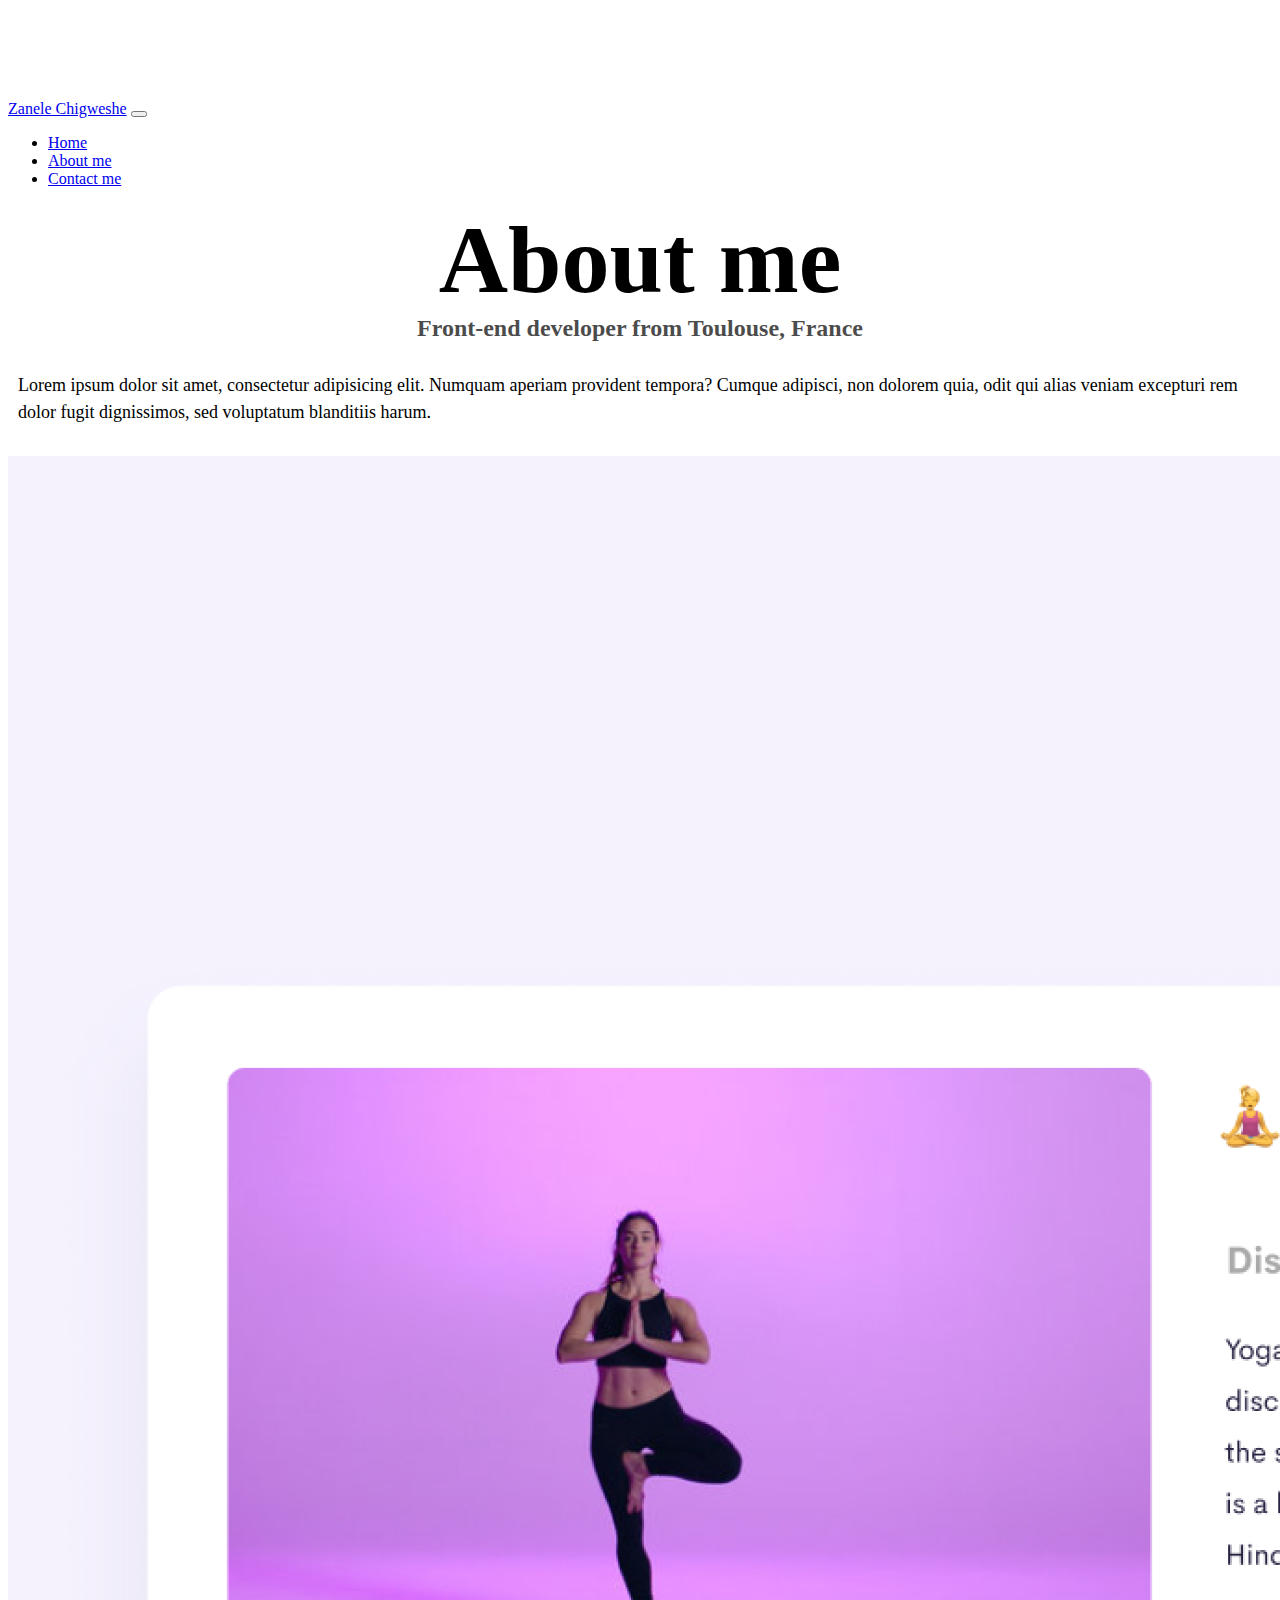
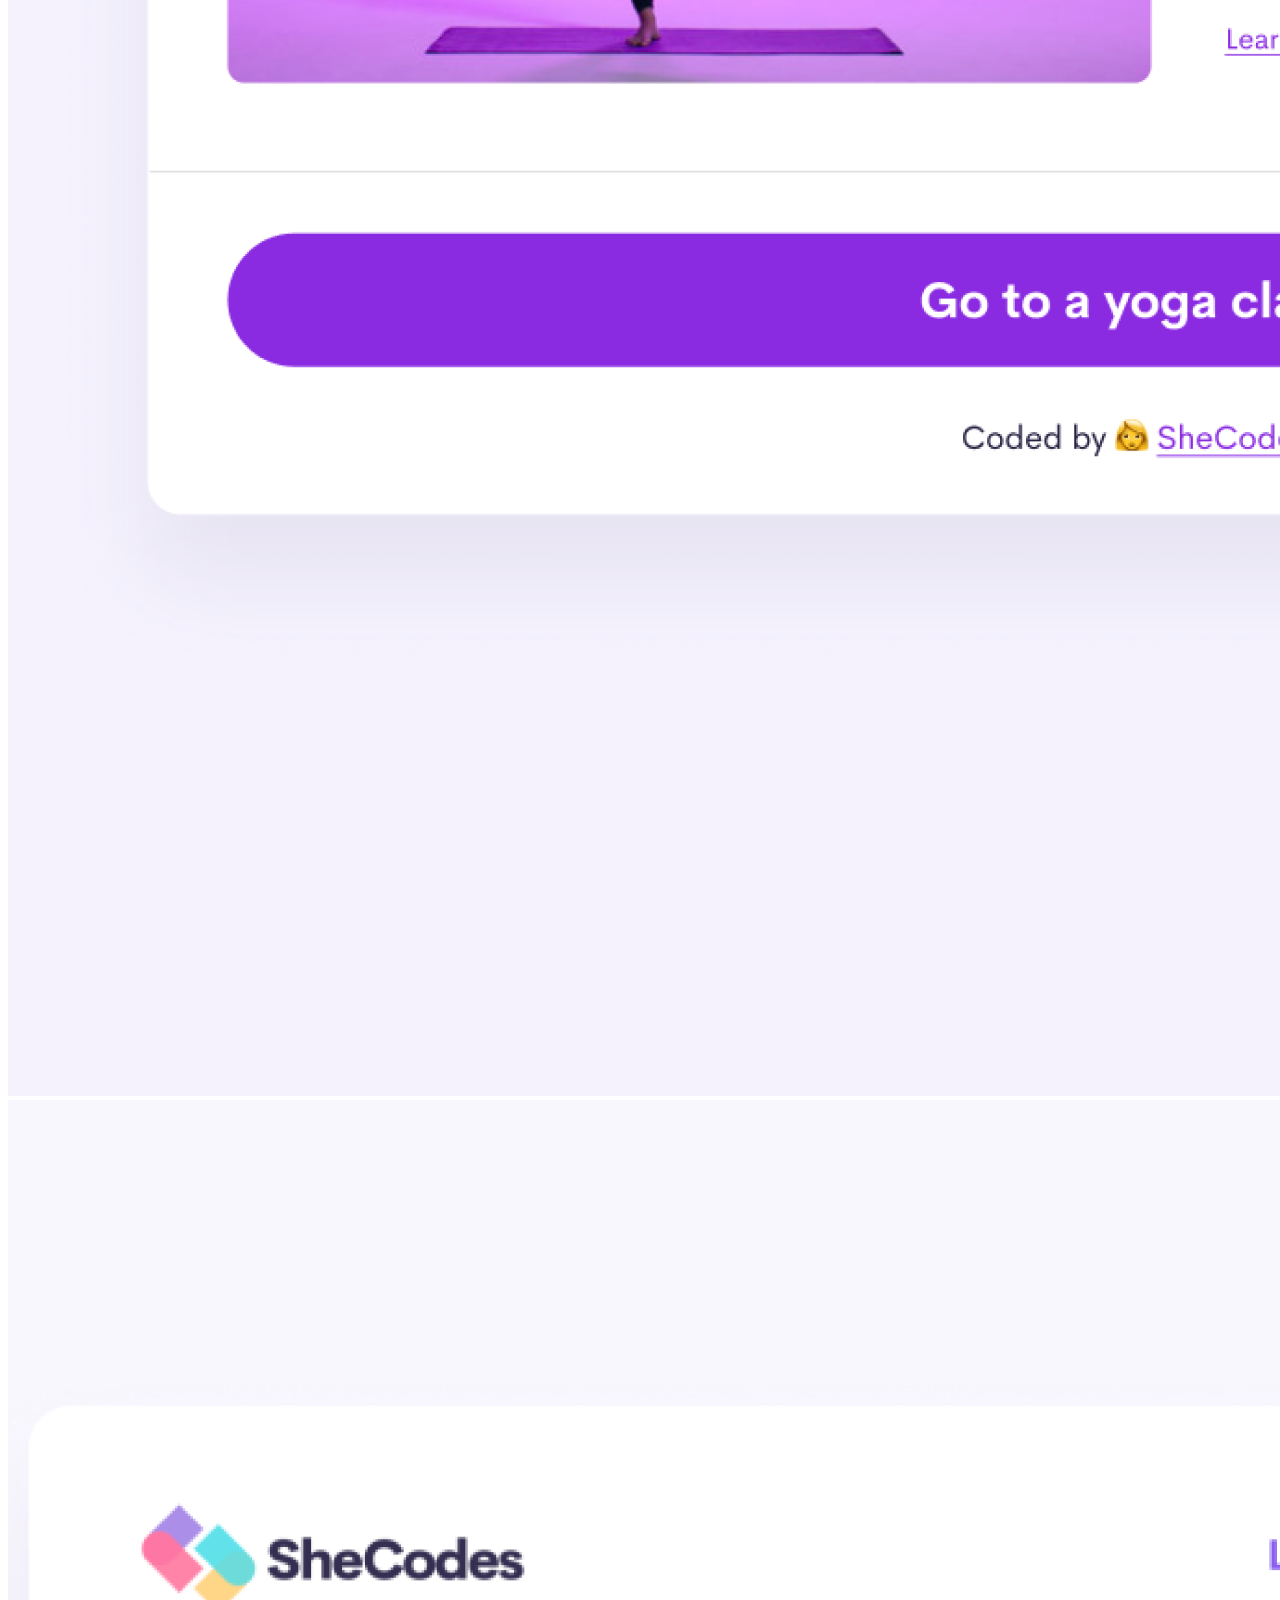
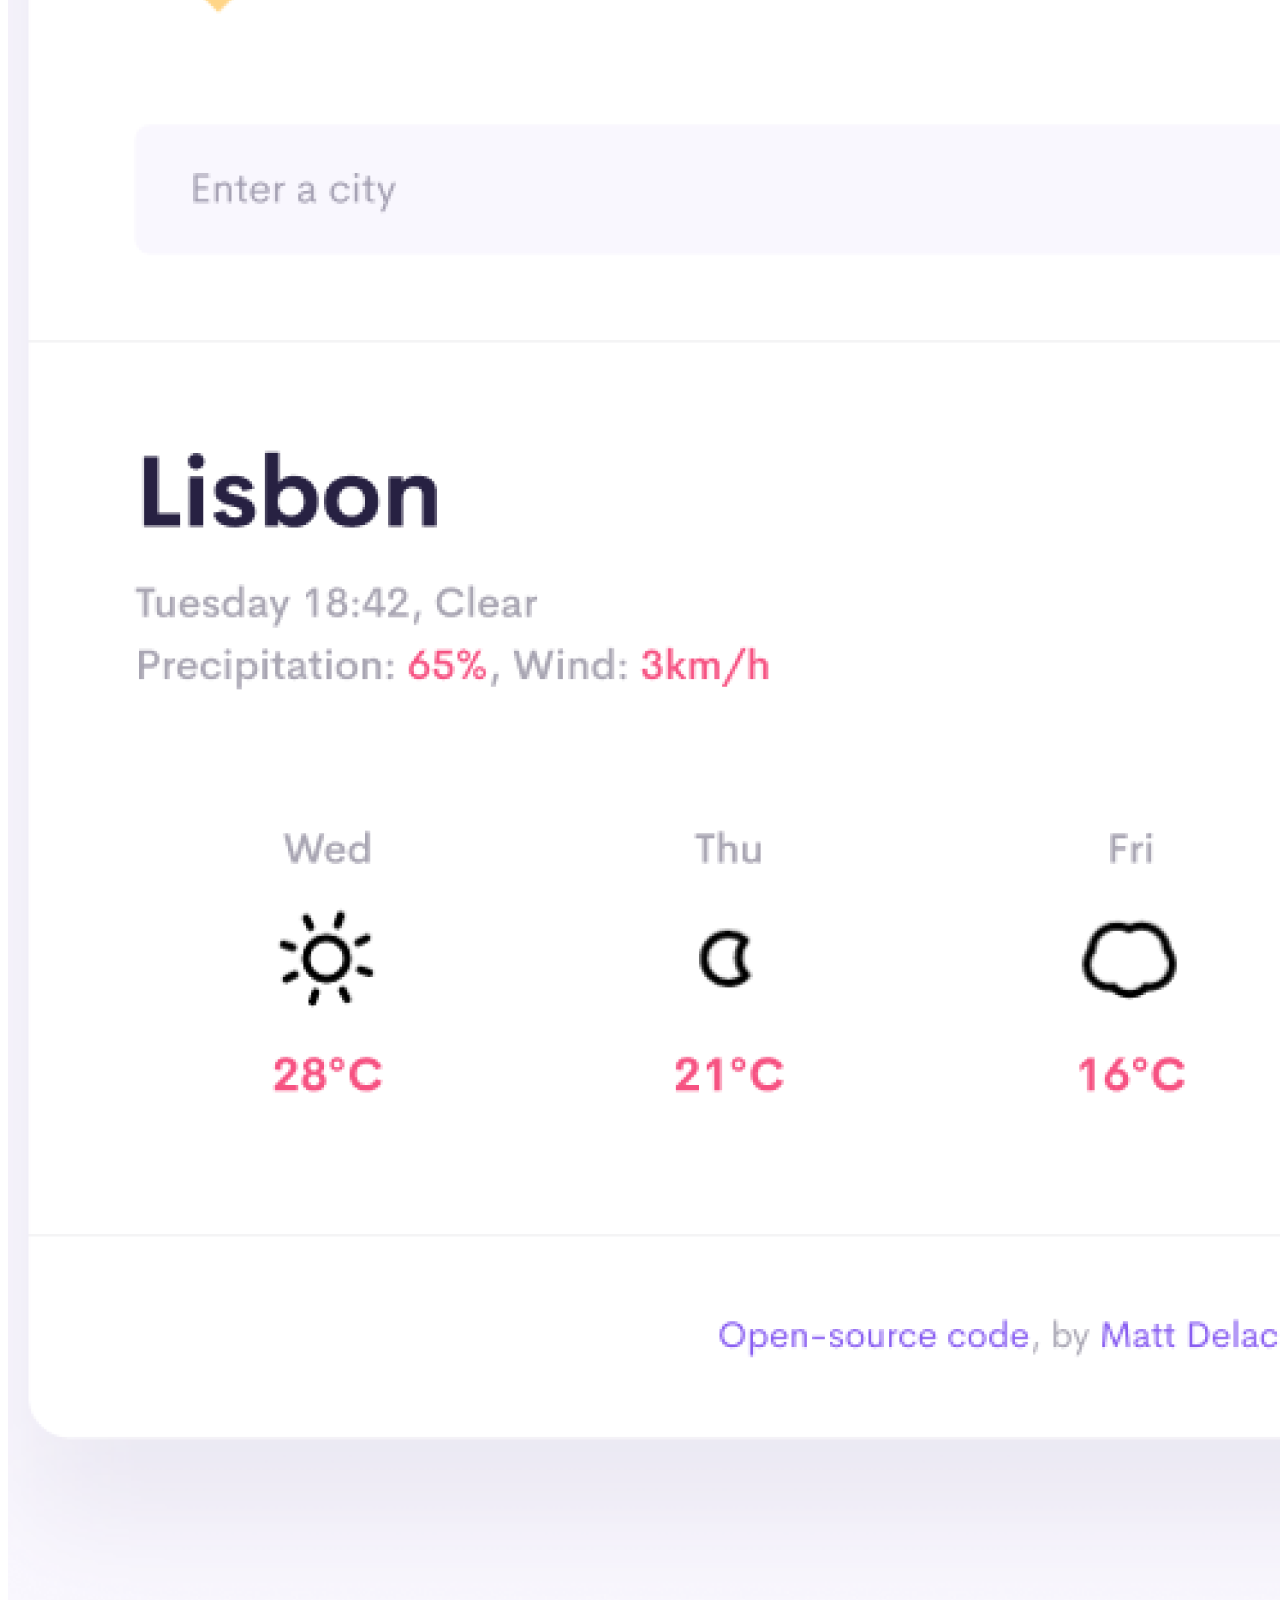
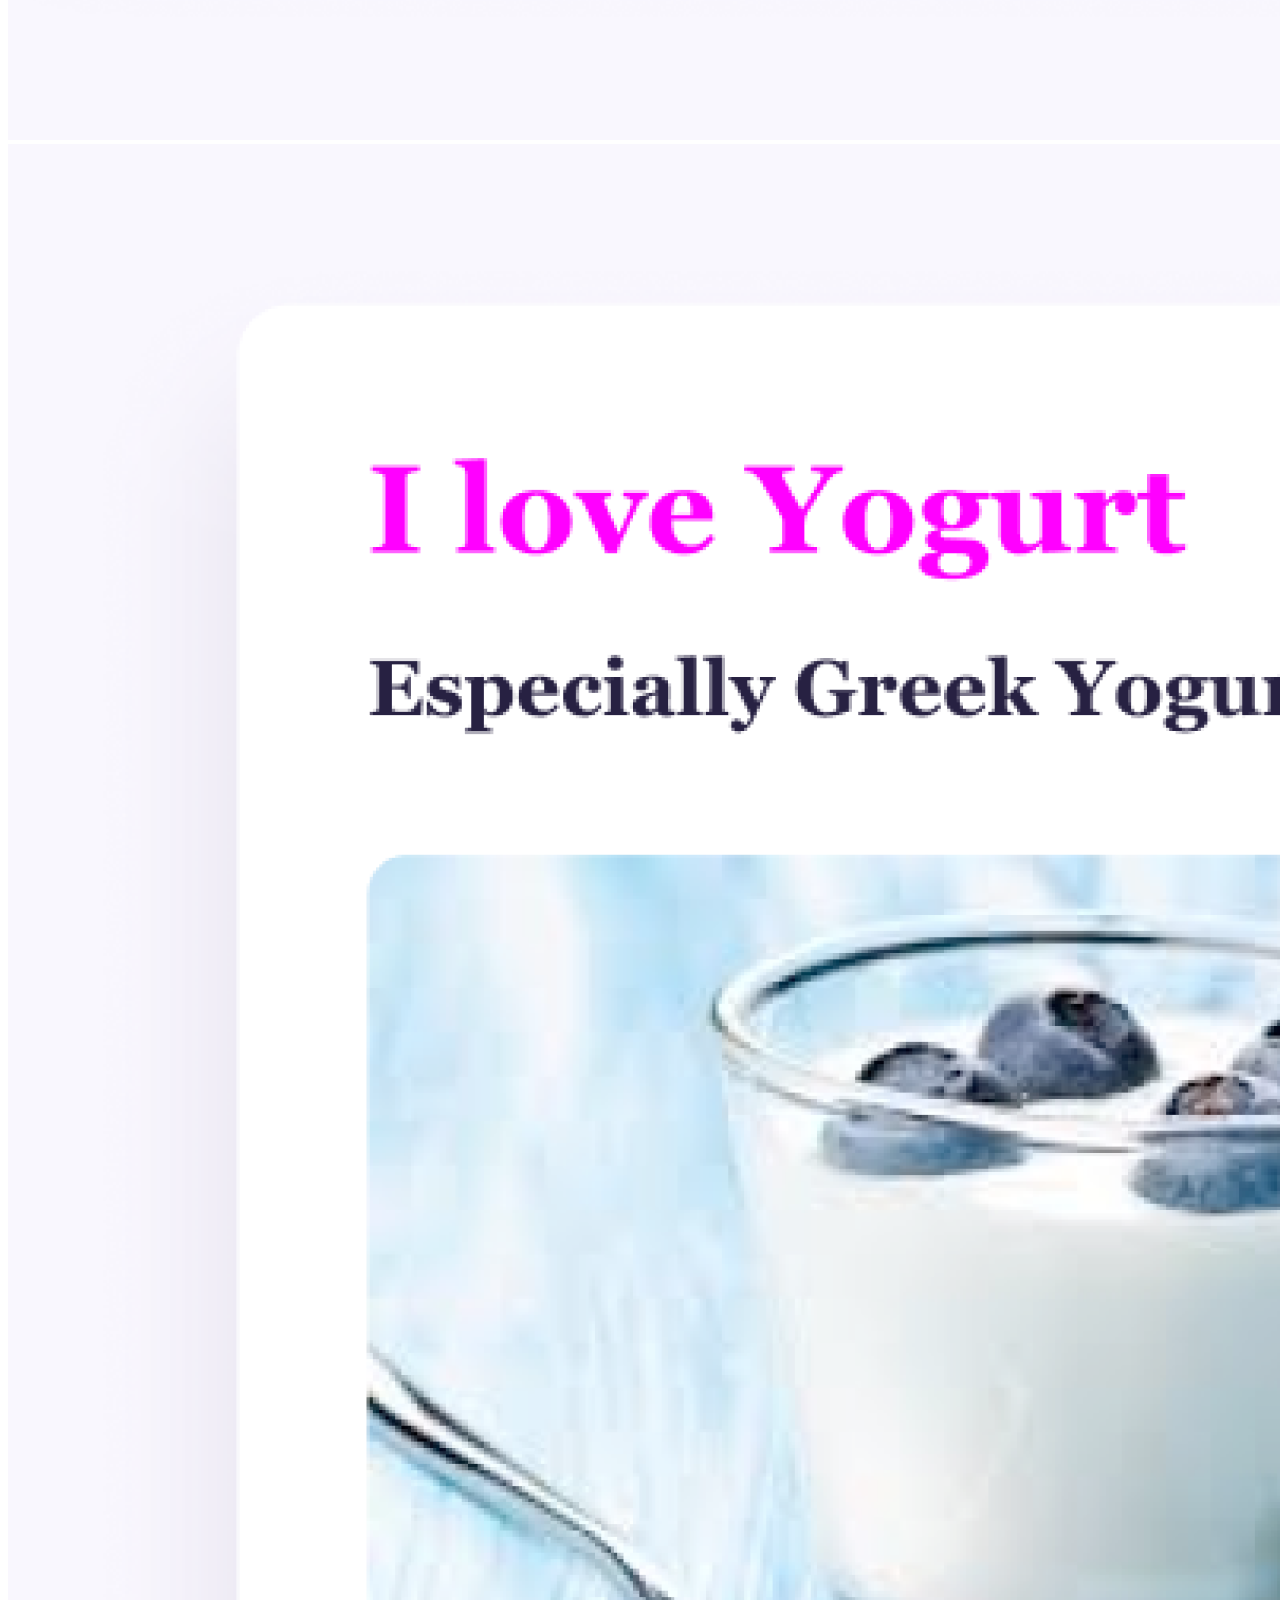
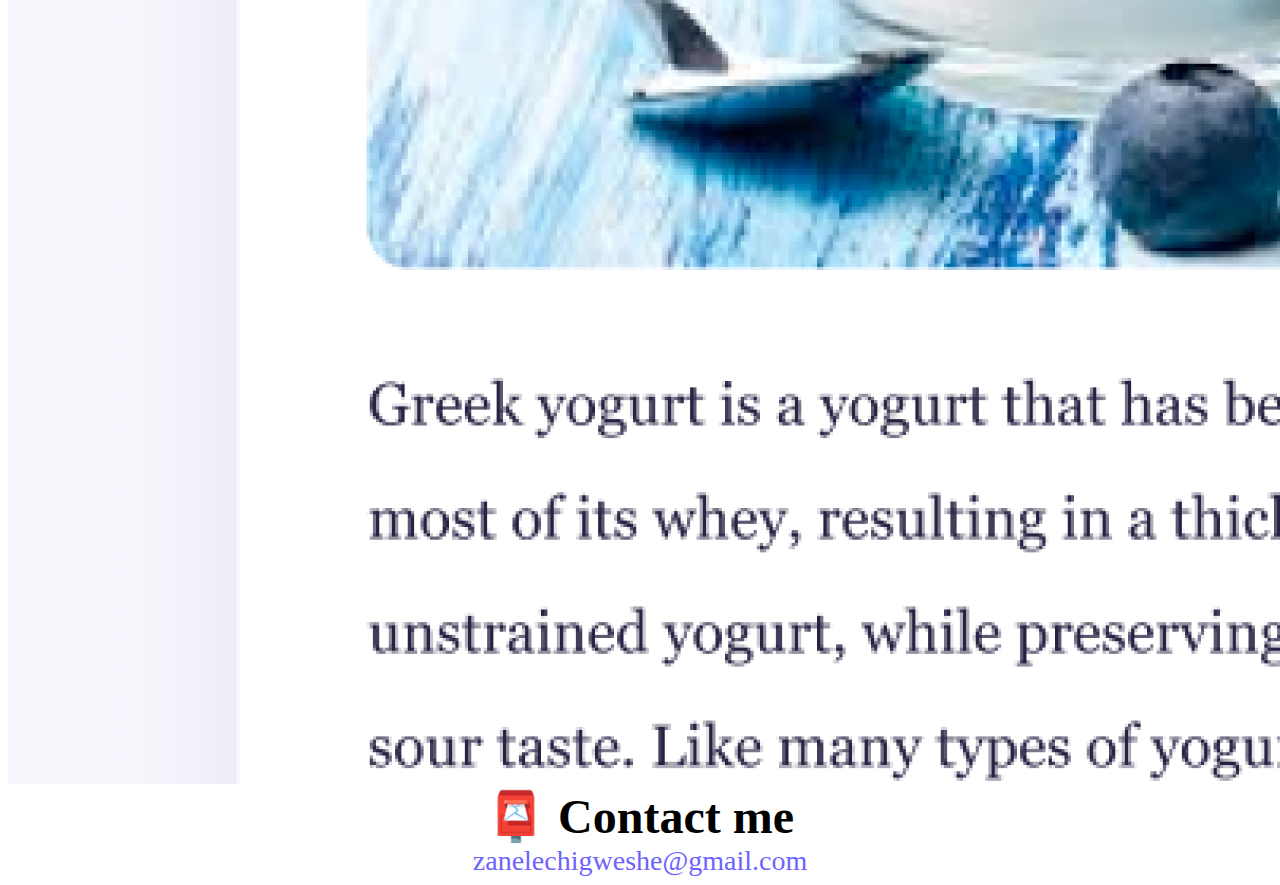
==== about.html @ 061103f1 "uploaded portfolio" ====
<!DOCTYPE html>
<html lang="en">
  <head>
    <meta charset="UTF-8" />
    <meta http-equiv="X-UA-Compatible" content="IE=edge" />
    <meta name="viewport" content="width=device-width, initial-scale=1.0" />
    <link
      href="https://cdn.jsdelivr.net/npm/bootstrap@5.0.0-beta2/dist/css/bootstrap.min.css"
      rel="stylesheet"
      integrity="sha384-BmbxuPwQa2lc/FVzBcNJ7UAyJxM6wuqIj61tLrc4wSX0szH/Ev+nYRRuWlolflfl"
      crossorigin="anonymous"
    />
    <script
      src="https://cdn.jsdelivr.net/npm/bootstrap@5.0.0-beta2/dist/js/bootstrap.bundle.min.js"
      integrity="sha384-b5kHyXgcpbZJO/tY9Ul7kGkf1S0CWuKcCD38l8YkeH8z8QjE0GmW1gYU5S9FOnJ0"
      crossorigin="anonymous"
    ></script>
    <link rel="stylesheet" href="style.css" />
    <title>About Matt Delac</title>
  </head>
  <body>
    <nav class="navbar navbar-expand-lg navbar-light bg-light fixed-top">
      <div class="container">
        <a class="navbar-brand" href="index.html">Zanele Chigweshe</a>
        <button
          class="navbar-toggler"
          type="button"
          data-bs-toggle="collapse"
          data-bs-target="#navbarNav"
          aria-controls="navbarNav"
          aria-expanded="false"
          aria-label="Toggle navigation"
        >
          <span class="navbar-toggler-icon"></span>
        </button>
        <div class="collapse navbar-collapse" id="navbarNav">
          <ul class="navbar-nav">
            <li class="nav-item">
              <a class="nav-link" aria-current="page" href="index.html">Home</a>
            </li>
            <li class="nav-item">
              <a class="nav-link active" href="about.html">About me</a>
            </li>
            <li class="nav-item">
              <a class="nav-link" href="about.html#contact">Contact me</a>
            </li>
          </ul>
        </div>
      </div>
    </nav>
    <h1 class="text-center">About me</h1>
    <h3 class="text-center">Front-end developer from Toulouse, France</h3>
    <div class="about-paragraphs text-center">
      <p>
        Lorem ipsum dolor sit amet, consectetur adipisicing elit. Numquam
        aperiam provident tempora? Cumque adipisci, non dolorem quia, odit qui
        alias veniam excepturi rem dolor fugit dignissimos, sed voluptatum
        blanditiis harum.
      </p>
    </div>
    <div class="container">
      <div class="row">
        <div class="col-sm-4">
          <img src="images/yoga.png" class="img-fluid p-2 shadow rounded" />
        </div>
        <div class="col-sm-4">
          <img src="images/weather.png" class="img-fluid p-2 shadow rounded" />
        </div>
        <div class="col-sm-4">
          <img src="images/yogurt.png" class="img-fluid p-2 shadow rounded" />
        </div>
      </div>
    </div>
    <div id="contact" class="mt-5">
      <h2 class="text-center">📮 Contact me</h2>
      <a href="mailto:zanelechigweshe@gmail.com" class="email-link">
        zanelechigweshe@gmail.com
      </a>
    </div>
  </body>
</html>
---- style.css ----
:root {
  --primary-color: #6c63ff;
  --secondary-color: #f5f2fe;
  --box-shadow: 0 5px 10px rgba(0, 0, 0, 0.3);
}

body {
  margin-top: 100px;
}

h1,
h2,
h3 {
  margin: 0;
  text-align: center;
}

h1 {
  font-size: 96px;
}

h2 {
  font-size: 48px;
}

h3 {
  font-size: 24px;
  opacity: 0.7;
}

p {
  font-size: 18px;
  line-height: 1.5;
}

.navigation-links {
  display: flex;
  margin-top: 40px;
  justify-content: center;
}

.navigation-links a {
  margin: 20px;
}

.contact-link {
  border-radius: 4px;
  padding: 20px 15px;
  text-decoration: none;
  text-transform: capitalize;
  background: var(--primary-color);
  box-shadow: var(--box-shadow);
  color: white;
}

.about-link {
  border-radius: 4px;
  padding: 20px 15px;
  text-decoration: none;
  text-transform: capitalize;
  color: var(--primary-color);
  border: 1px solid var(--primary-color);
}

.homepage-link {
  color: var(--primary-color);
  text-align: center;
  display: block;
}

.about-paragraphs {
  margin: 30px 0;
}

.about-paragraphs p {
  margin: 10px;
}

.email-link {
  display: flex;
  justify-content: center;
  color: var(--primary-color);
  font-size: 28px;
  text-decoration: none;
}

.email-link:hover {
  text-decoration: underline;
}

.wave {
  animation-name: wave-animation;
  animation-duration: 2.5s;
  animation-iteration-count: infinite;
  transform-origin: 70% 70%;
  display: inline-block;
}

@keyframes wave-animation {
  0% {
    transform: rotate(0deg);
  }
  10% {
    transform: rotate(14deg);
  }
  20% {
    transform: rotate(-8deg);
  }
  30% {
    transform: rotate(14deg);
  }
  40% {
    transform: rotate(-4deg);
  }
  50% {
    transform: rotate(10deg);
  }
  60% {
    transform: rotate(0deg);
  }
  100% {
    transform: rotate(0deg);
  }
}
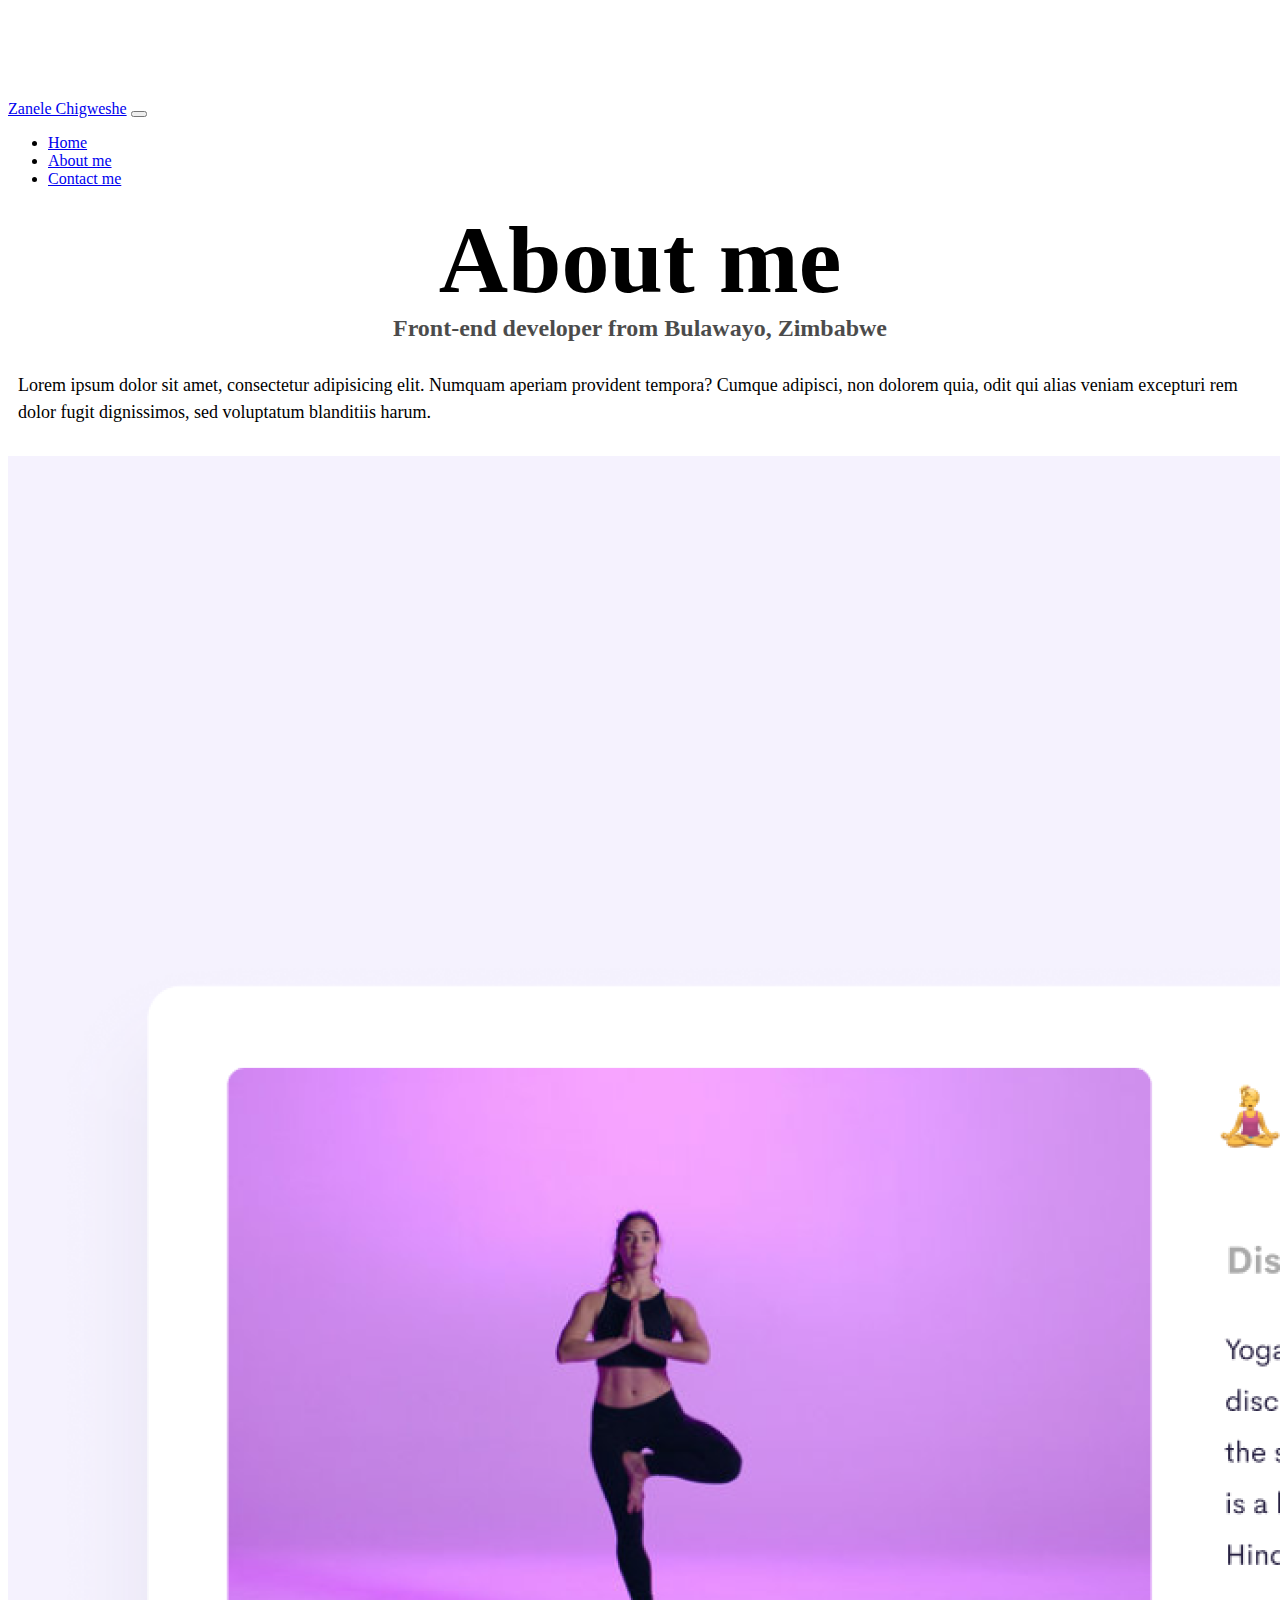
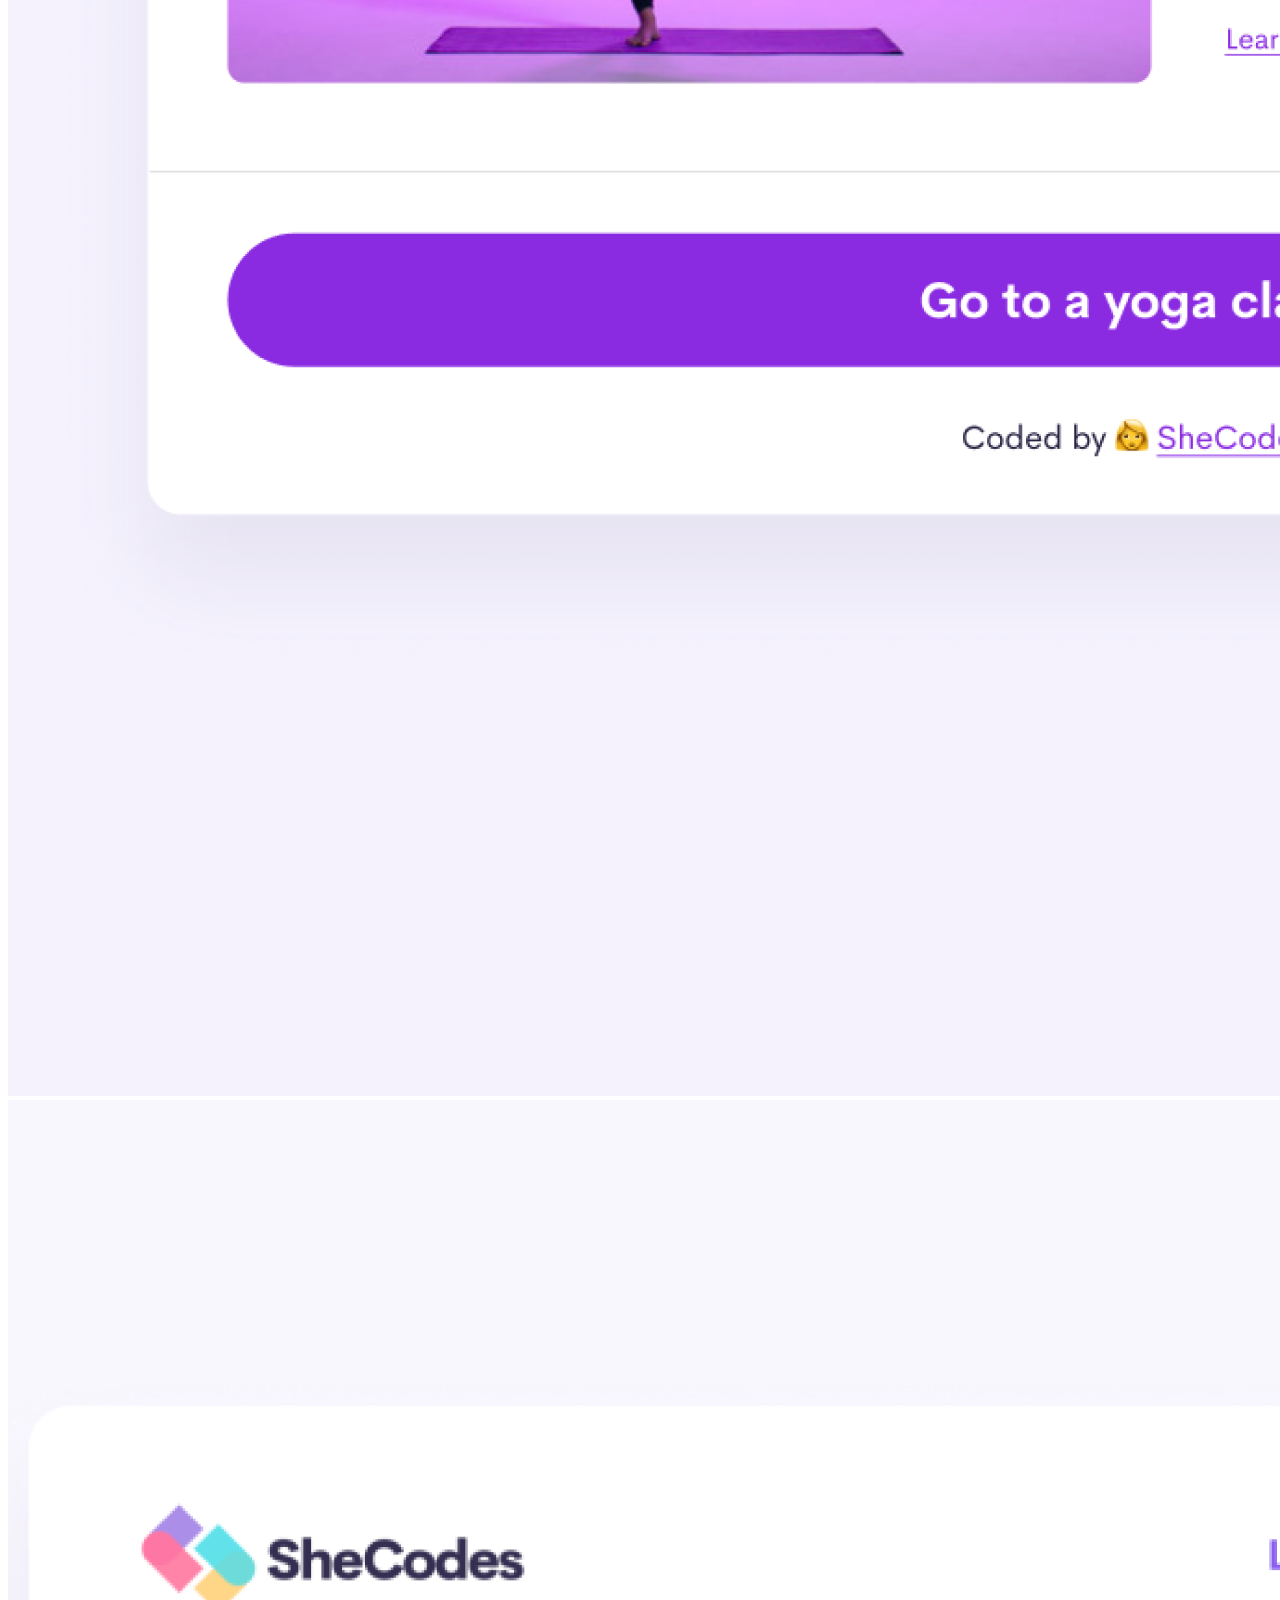
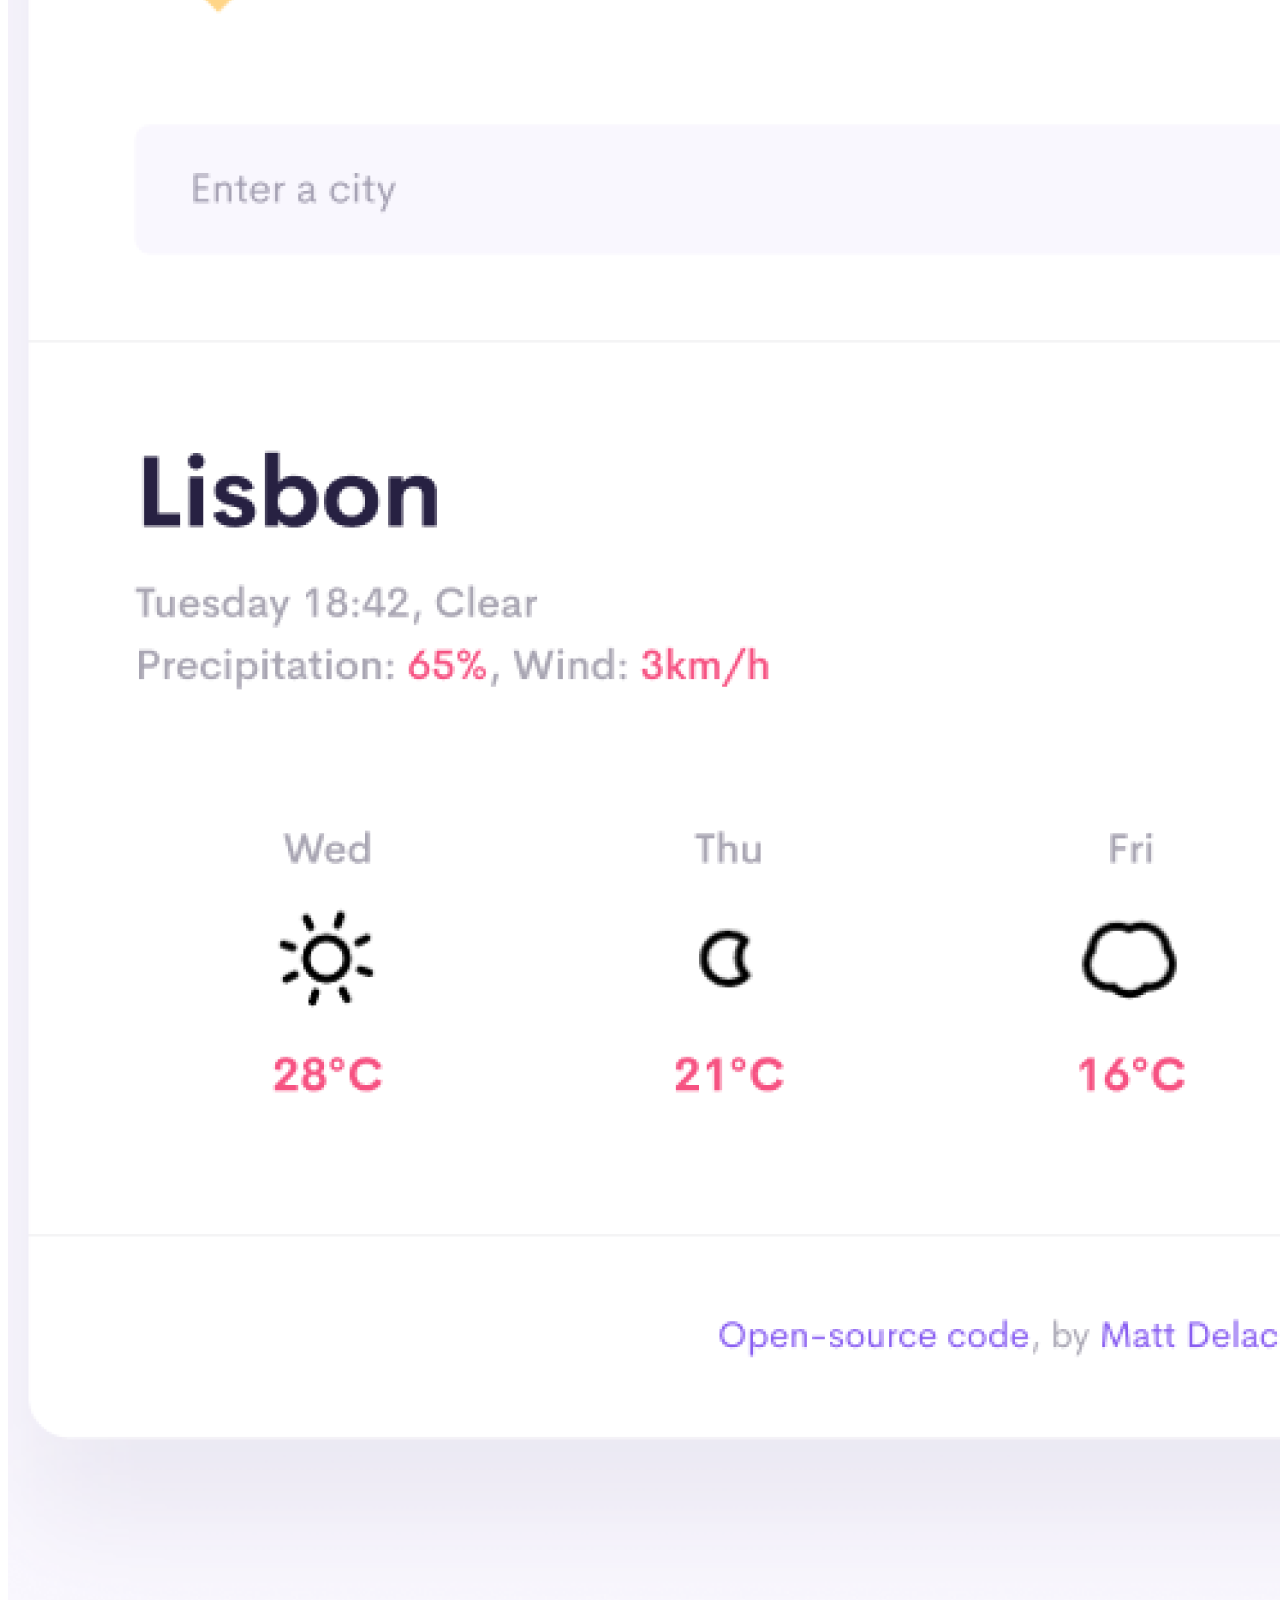
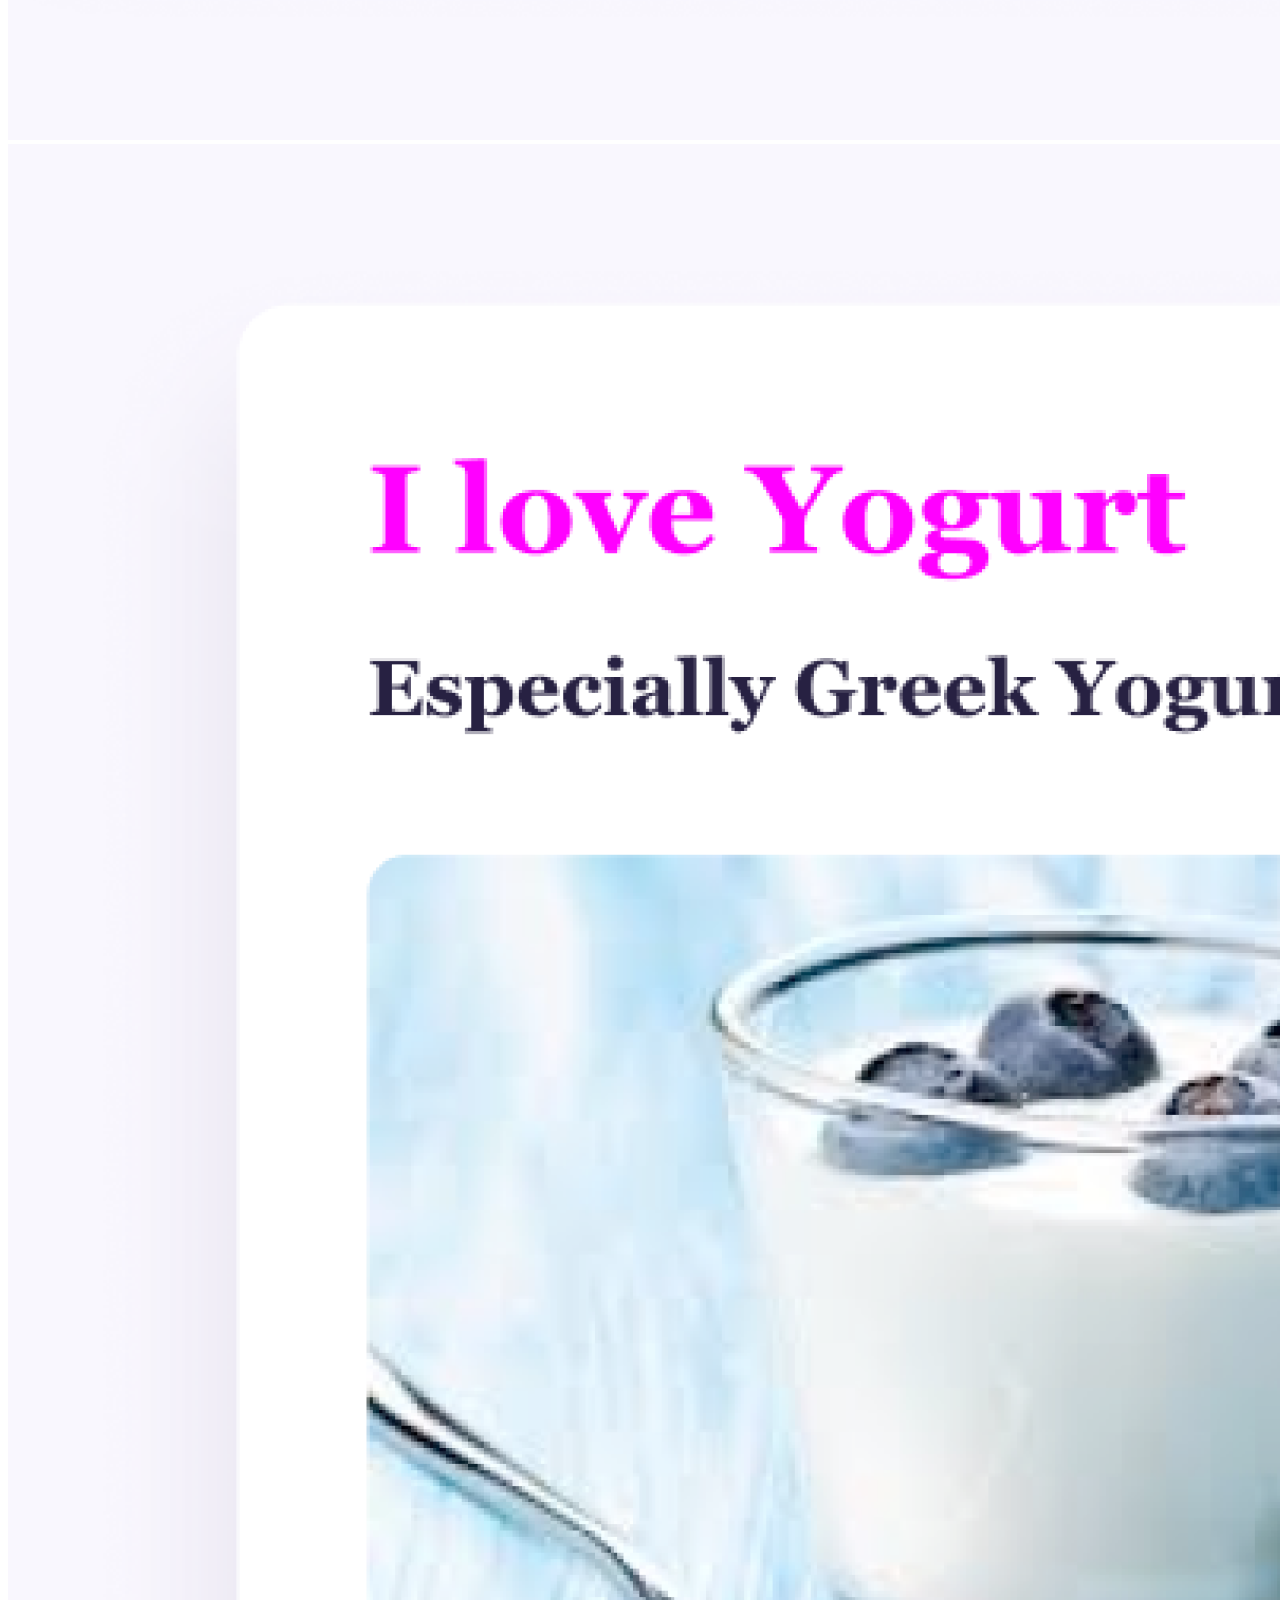
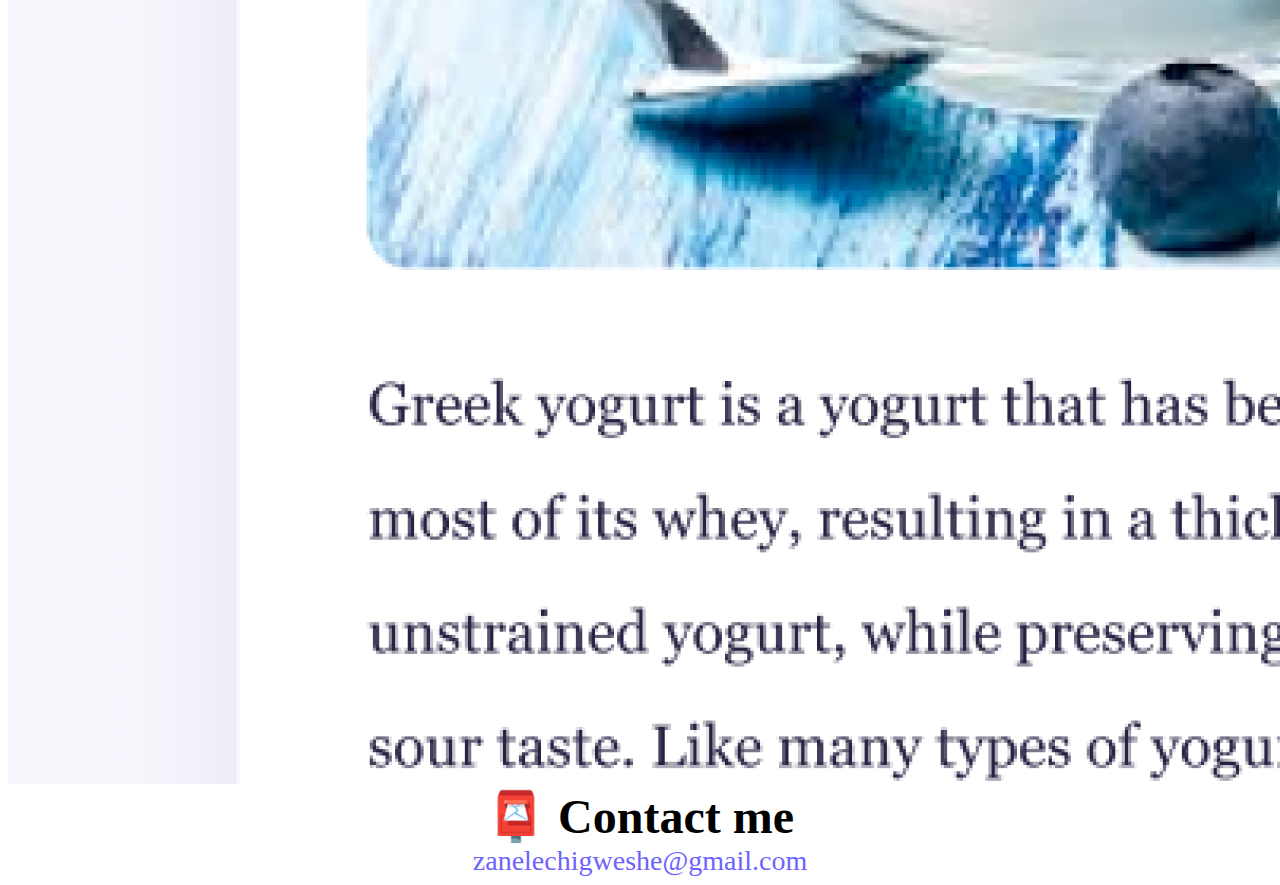
==== commit 3dd645fa: "changed some info on about page" ====
--- a/about.html
+++ b/about.html
@@ -16,7 +16,7 @@
       crossorigin="anonymous"
     ></script>
     <link rel="stylesheet" href="style.css" />
-    <title>About Matt Delac</title>
+    <title>About Zanele Chigweshe</title>
   </head>
   <body>
     <nav class="navbar navbar-expand-lg navbar-light bg-light fixed-top">
@@ -49,7 +49,7 @@
       </div>
     </nav>
     <h1 class="text-center">About me</h1>
-    <h3 class="text-center">Front-end developer from Toulouse, France</h3>
+    <h3 class="text-center">Front-end developer from Bulawayo, Zimbabwe</h3>
     <div class="about-paragraphs text-center">
       <p>
         Lorem ipsum dolor sit amet, consectetur adipisicing elit. Numquam
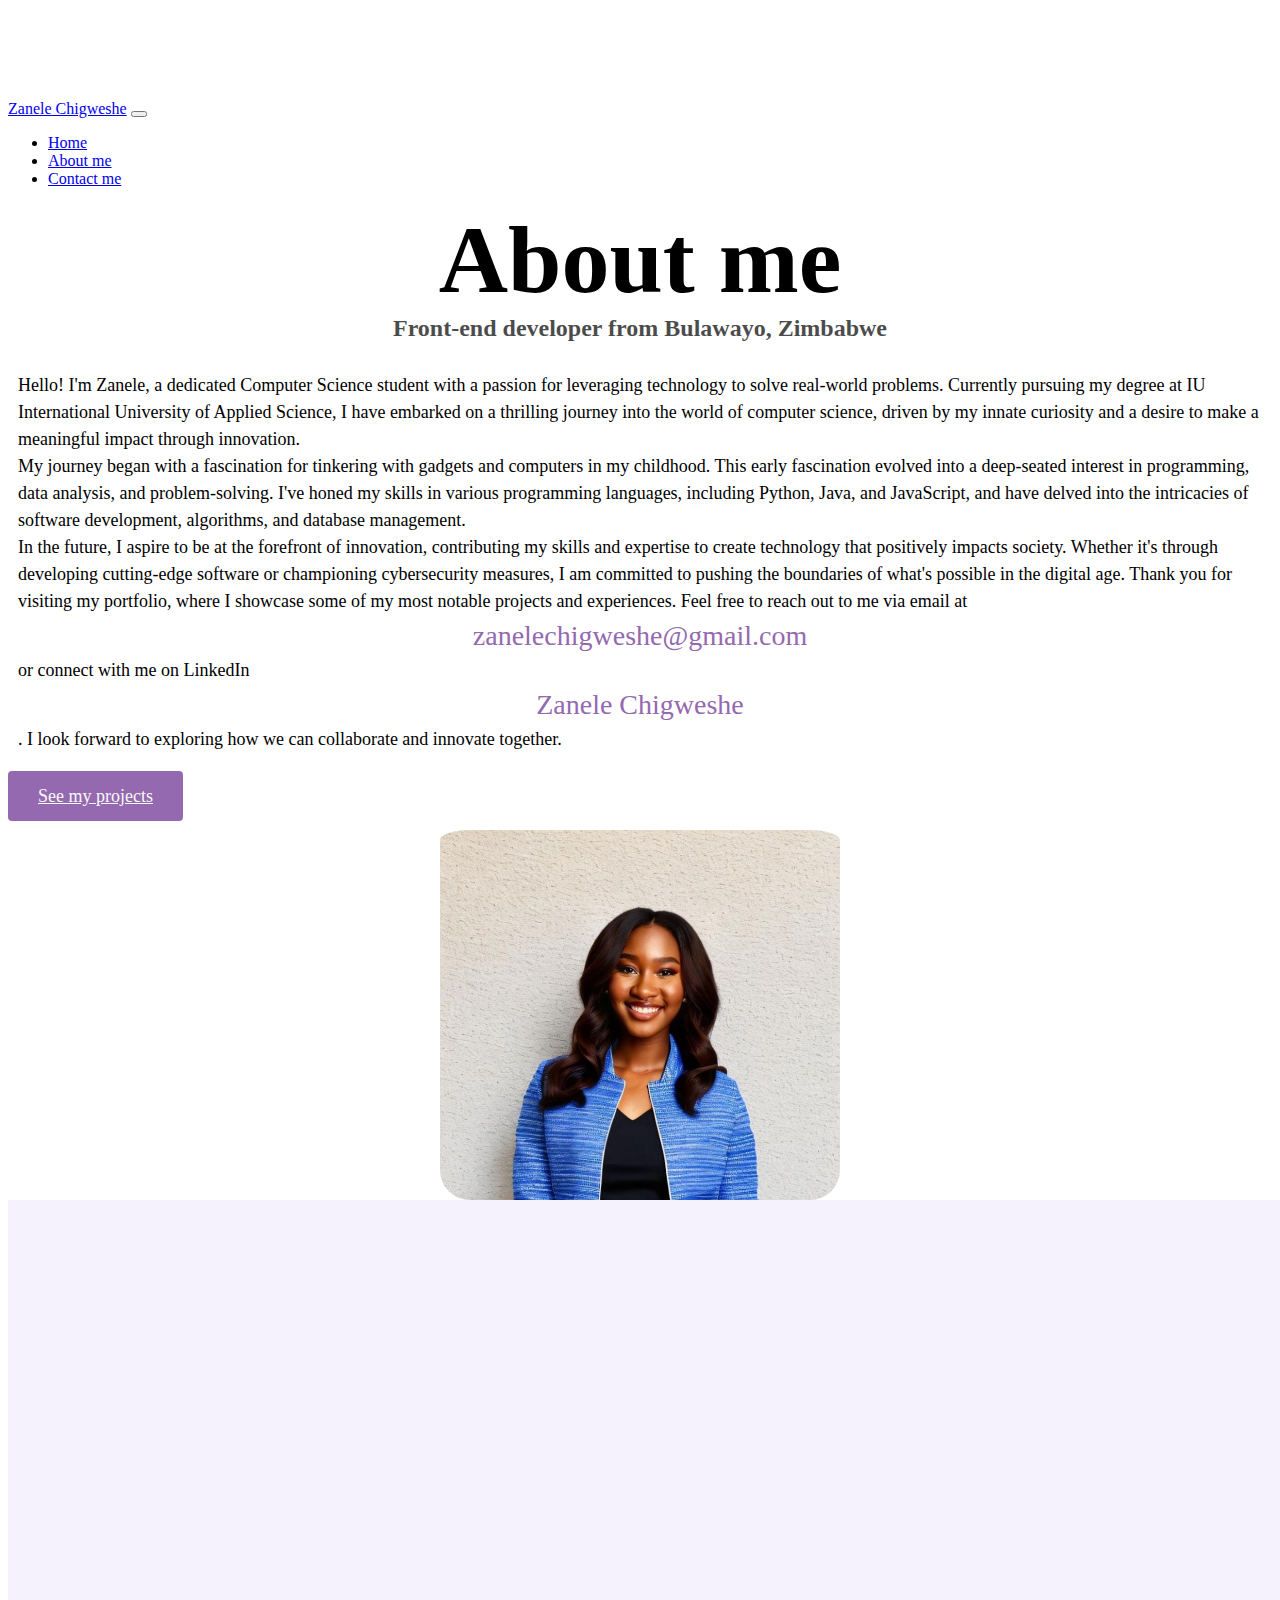
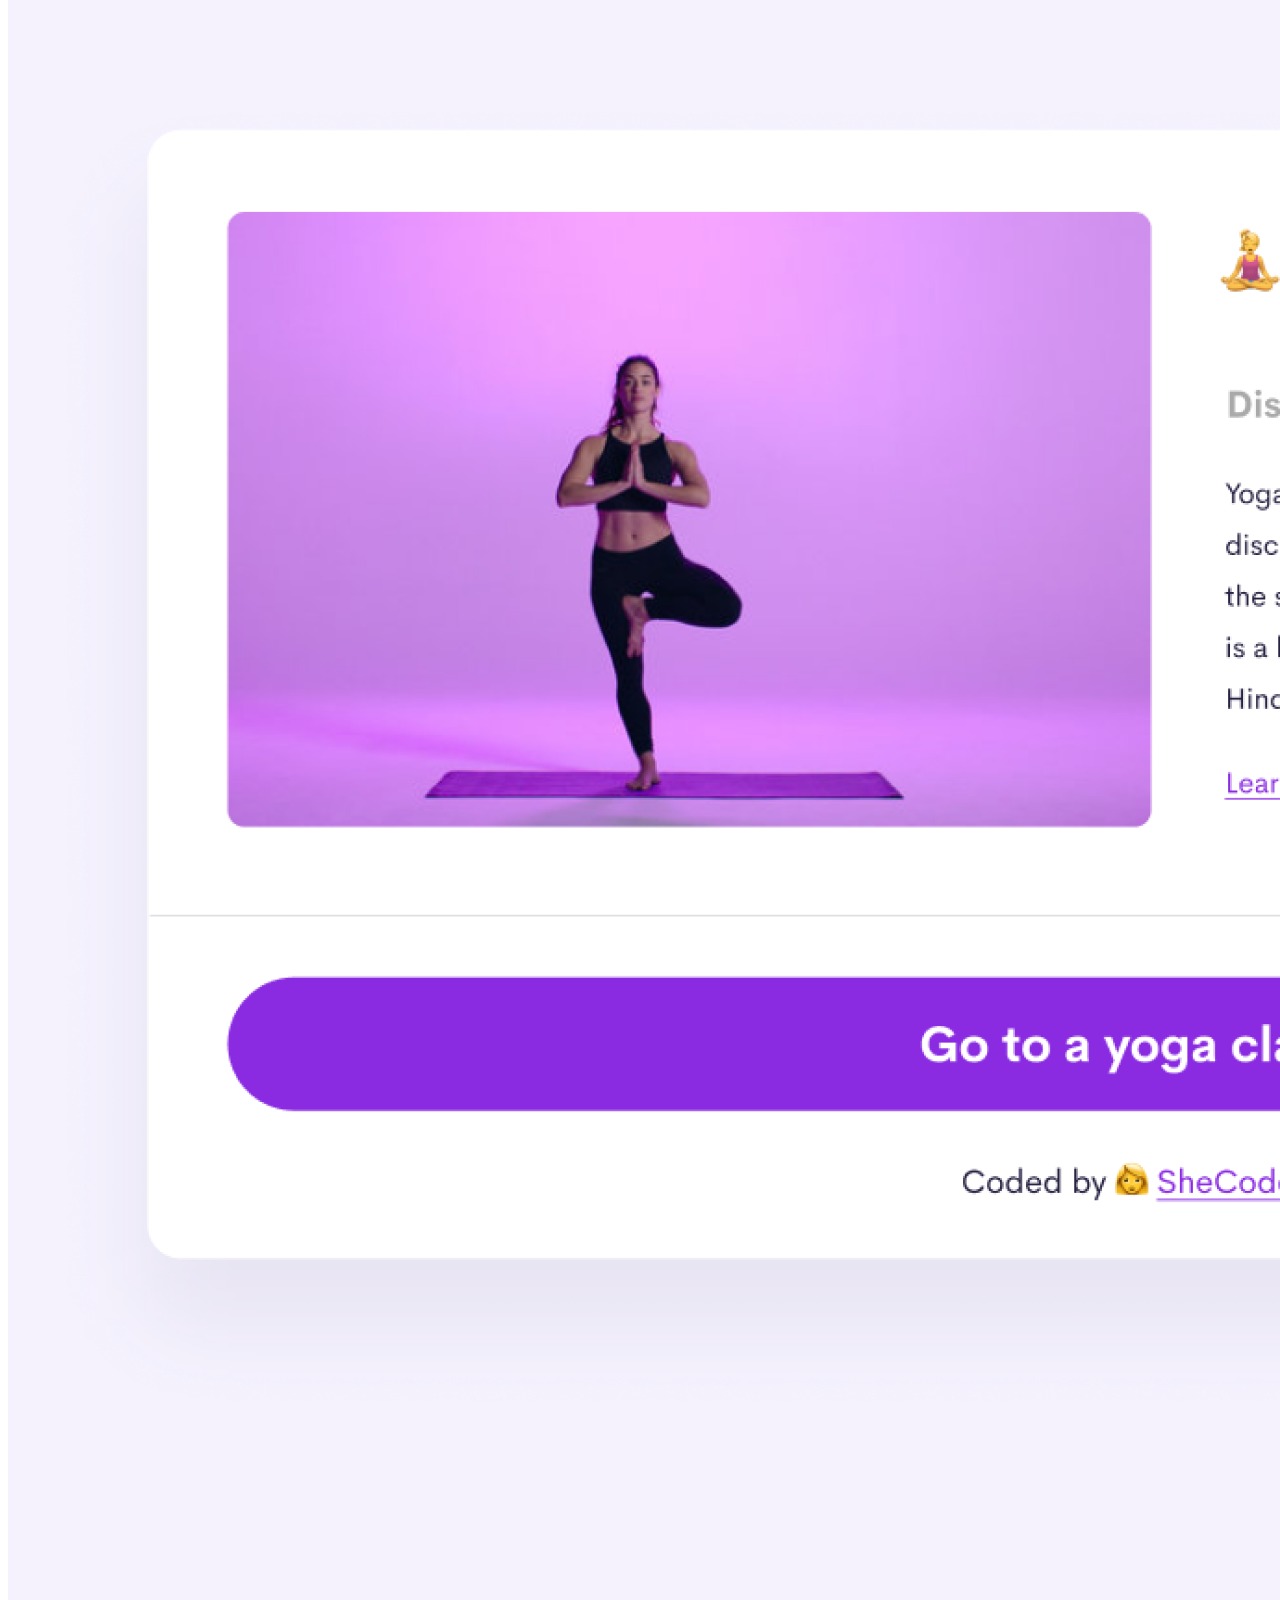
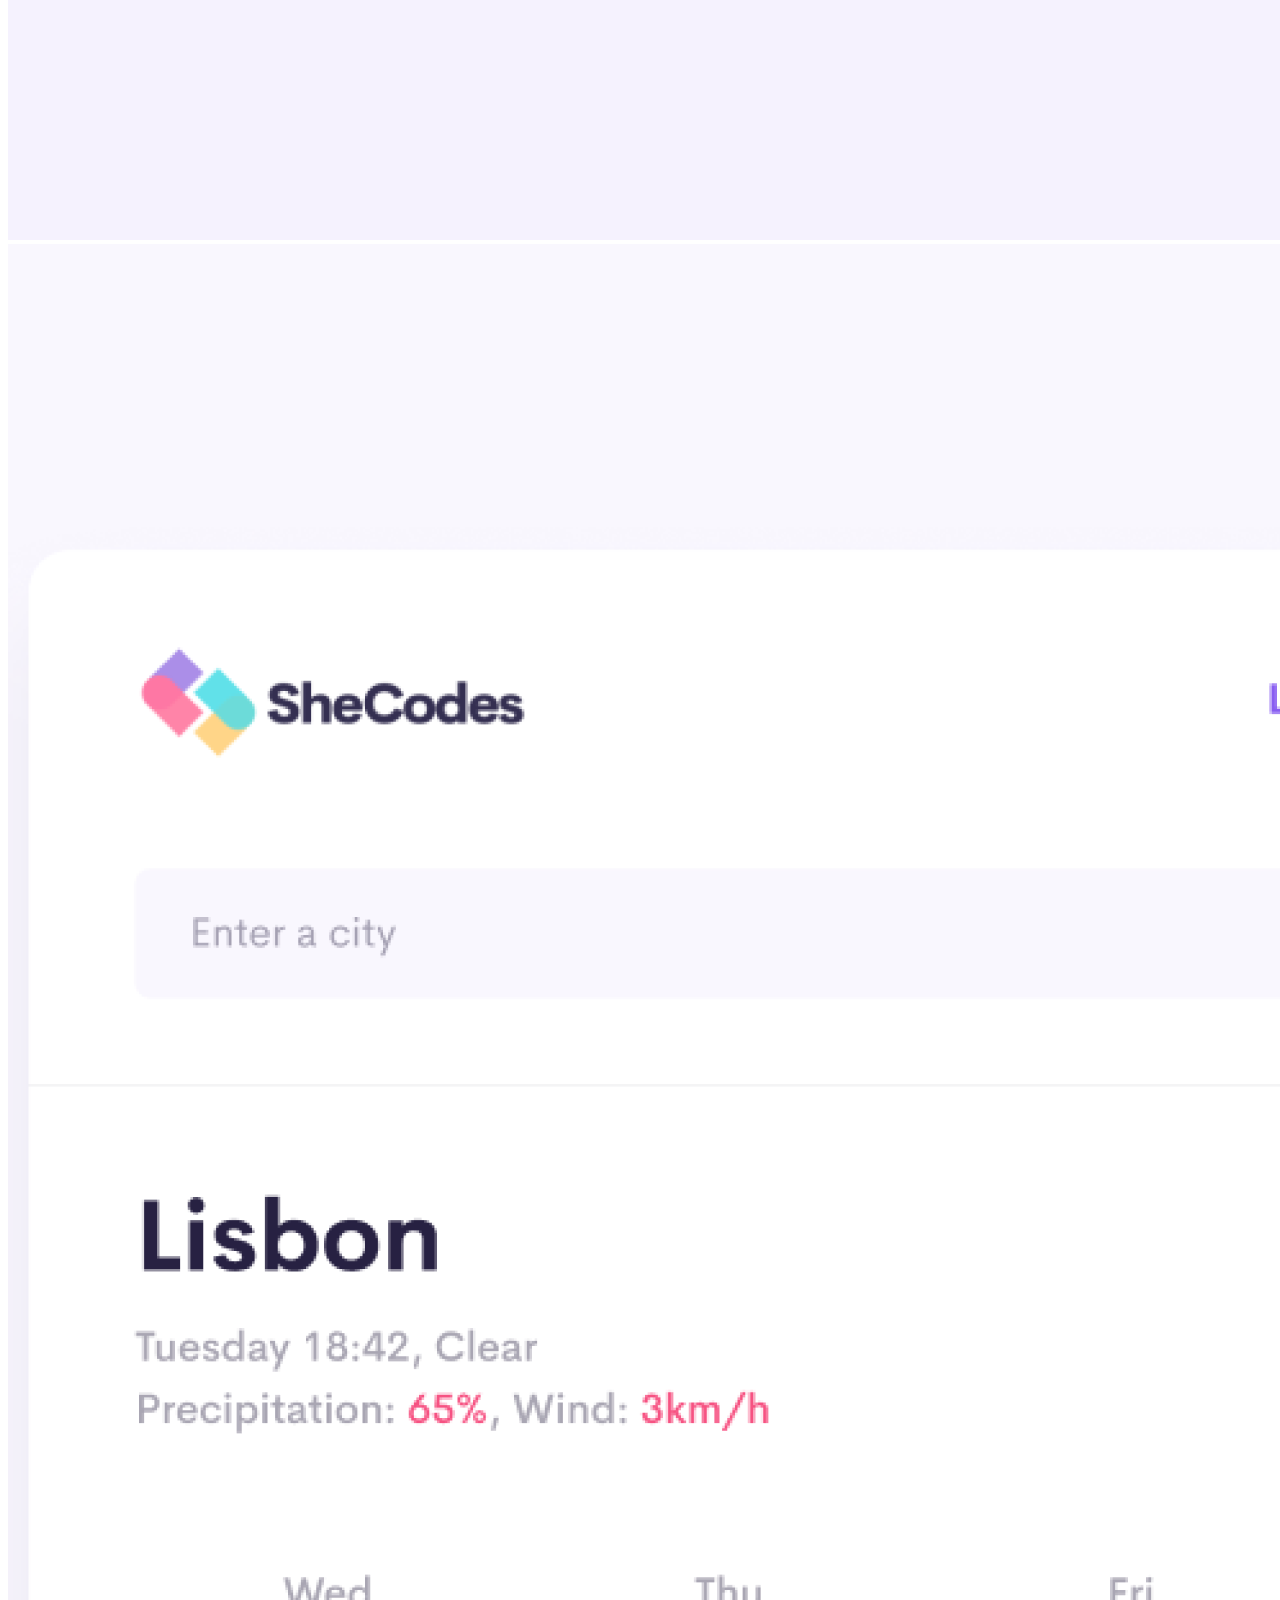
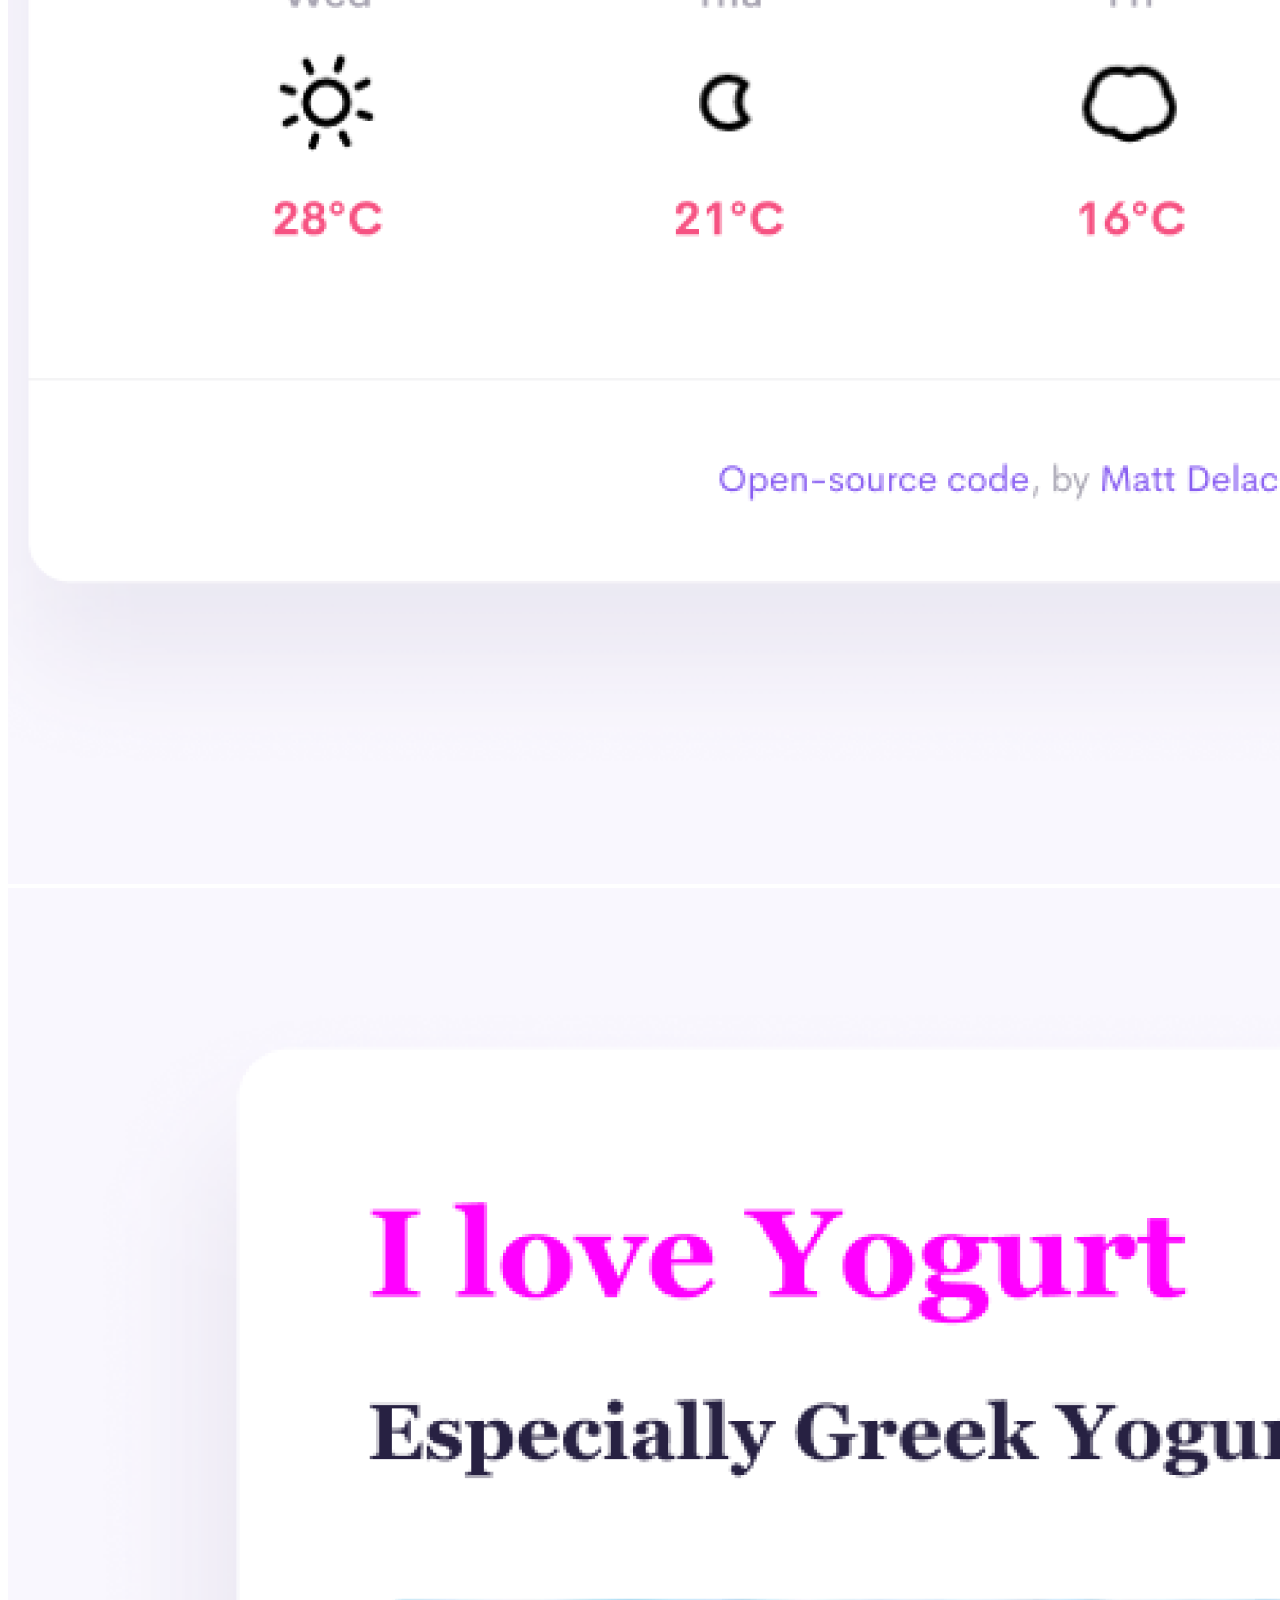
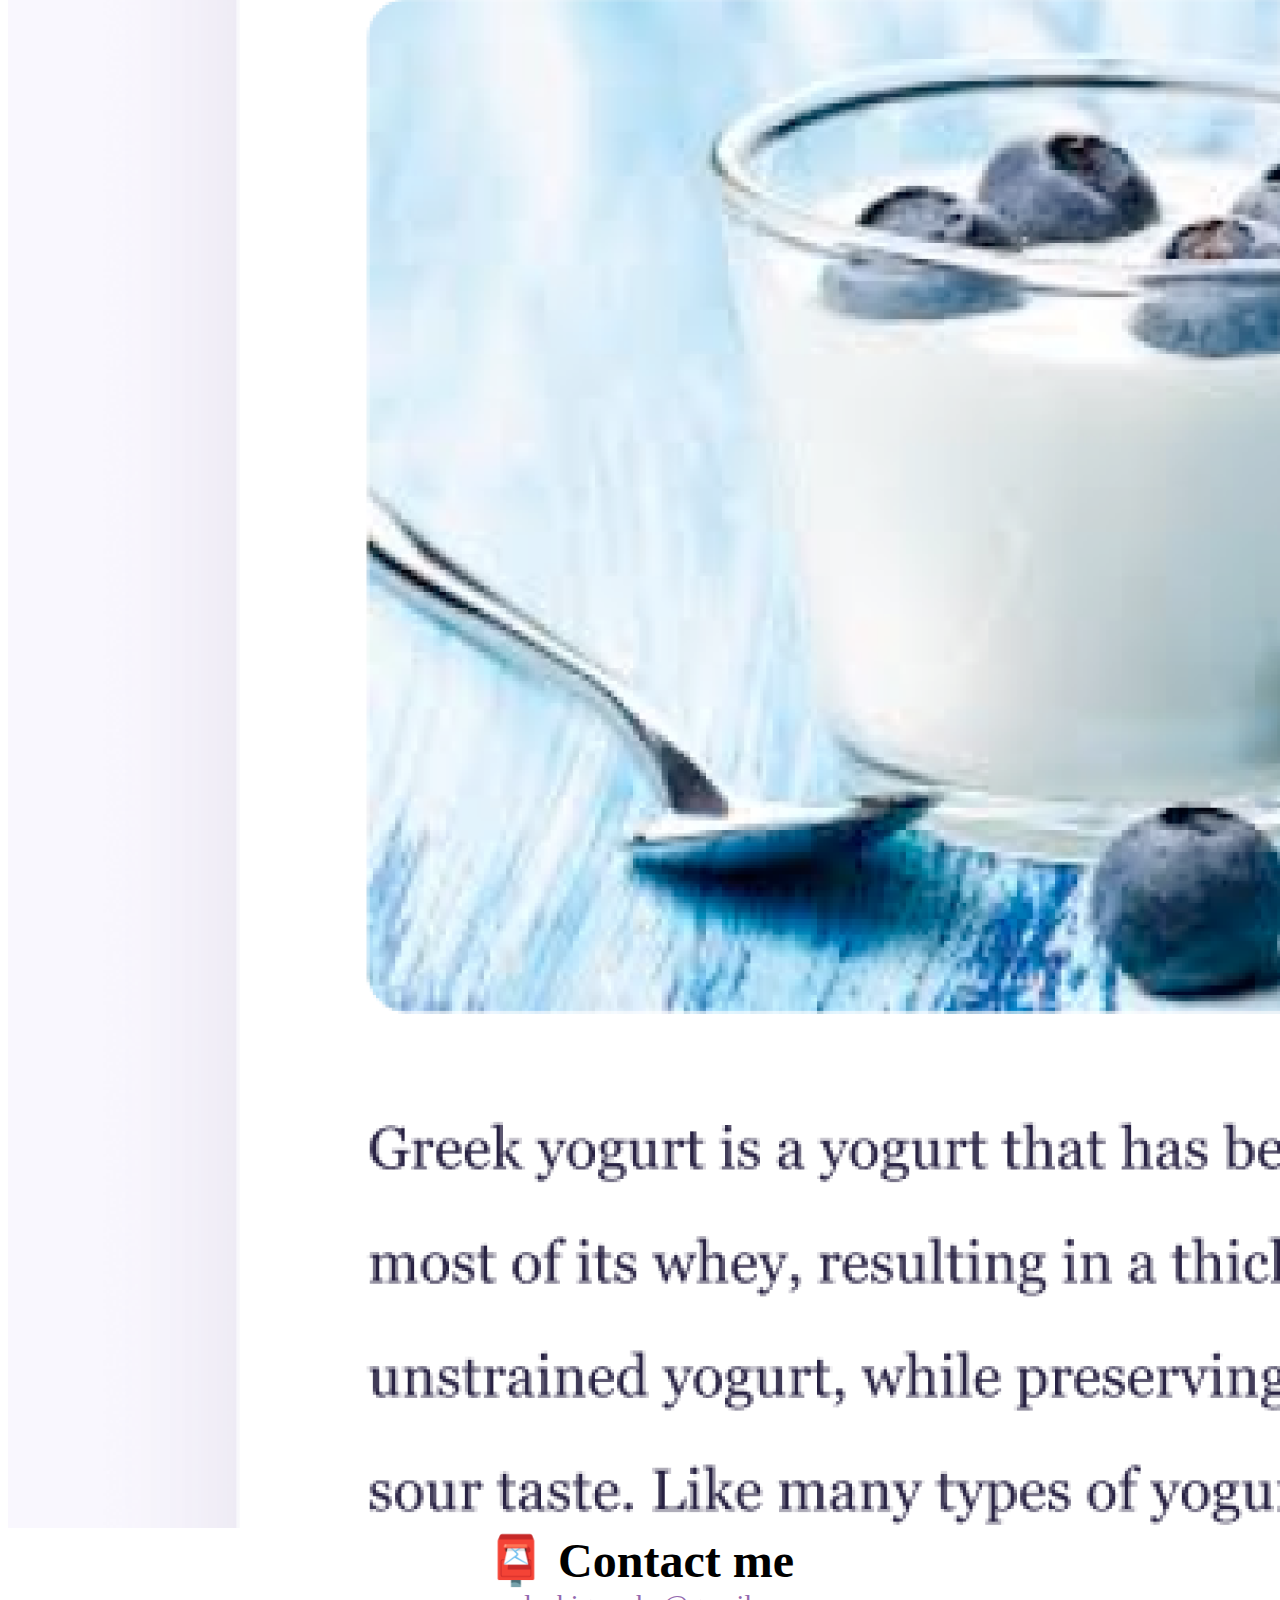
==== commit 3aad5853: "updating porfolio info" ====
--- a/about.html
+++ b/about.html
@@ -52,12 +52,39 @@
     <h3 class="text-center">Front-end developer from Bulawayo, Zimbabwe</h3>
     <div class="about-paragraphs text-center">
       <p>
-        Lorem ipsum dolor sit amet, consectetur adipisicing elit. Numquam
-        aperiam provident tempora? Cumque adipisci, non dolorem quia, odit qui
-        alias veniam excepturi rem dolor fugit dignissimos, sed voluptatum
-        blanditiis harum.
+        Hello! I'm Zanele, a dedicated Computer Science student with a passion
+        for leveraging technology to solve real-world problems. Currently
+        pursuing my degree at IU International University of Applied Science, I
+        have embarked on a thrilling journey into the world of computer science,
+        driven by my innate curiosity and a desire to make a meaningful impact
+        through innovation. <br />My journey began with a fascination for
+        tinkering with gadgets and computers in my childhood. This early
+        fascination evolved into a deep-seated interest in programming, data
+        analysis, and problem-solving. I've honed my skills in various
+        programming languages, including Python, Java, and JavaScript, and have
+        delved into the intricacies of software development, algorithms, and
+        database management.<br />
+        In the future, I aspire to be at the forefront of innovation,
+        contributing my skills and expertise to create technology that
+        positively impacts society. Whether it's through developing cutting-edge
+        software or championing cybersecurity measures, I am committed to
+        pushing the boundaries of what's possible in the digital age. Thank you
+        for visiting my portfolio, where I showcase some of my most notable
+        projects and experiences. Feel free to reach out to me via email at
+        <a href="mailto:zanelechigweshe@gmail.com" class="email-link">
+          zanelechigweshe@gmail.com </a
+        >or connect with me on LinkedIn
+        <a
+          href="https://www.linkedin.com/in/zanele-chigweshe-102293208"
+          class="email-link"
+        >
+          Zanele Chigweshe </a
+        >. I look forward to exploring how we can collaborate and innovate
+        together.
       </p>
     </div>
+    <a href="" class="btn btn-branding">See my projects</a>
+    <img src="images/me pic.jpg" alt="" class="headshot" />
     <div class="container">
       <div class="row">
         <div class="col-sm-4">
--- a/style.css
+++ b/style.css
@@ -1,5 +1,5 @@
 :root {
-  --primary-color: #6c63ff;
+  --primary-color: #9469af;
   --secondary-color: #f5f2fe;
   --box-shadow: 0 5px 10px rgba(0, 0, 0, 0.3);
 }
@@ -122,3 +122,31 @@
     transform: rotate(0deg);
   }
 }
+
+.headshot {
+  width: 400px;
+  display: block;
+  border-radius: 30px;
+  margin: 0 auto;
+  padding-top: 20px;
+}
+
+.btn-branding {
+  background: var(--primary-color);
+  border-radius: 4px;
+  color: rgb(249, 248, 249);
+  font-size: 18px;
+  line-height: 27px;
+  padding: 15px 30px;
+  vertical-align: middle;
+  padding: 0 auto;
+}
+
+.btn-branding-outline {
+  color: var(--branding-color);
+  border: 1px solid var(--branding-color);
+  border-radius: 4px;
+  font-size: 18px;
+  line-height: 27px;
+  padding: 15px 30px;
+}
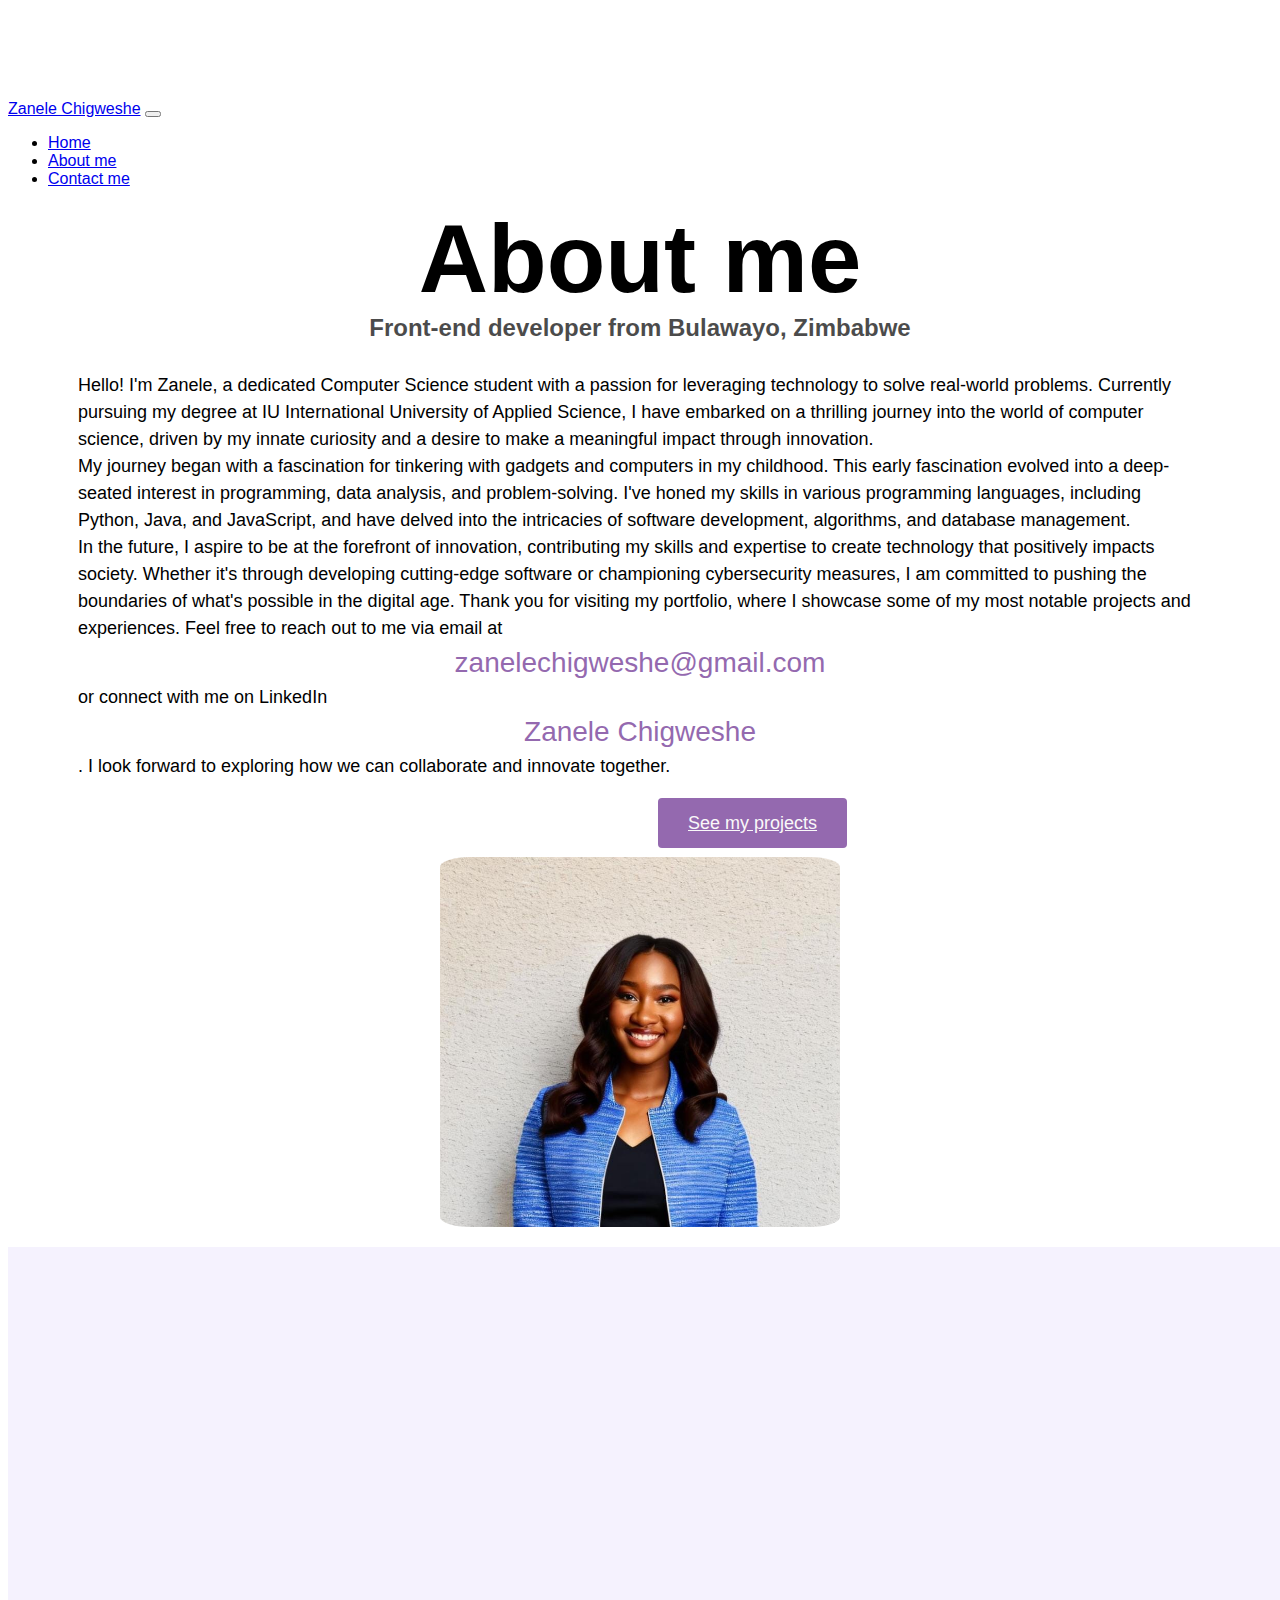
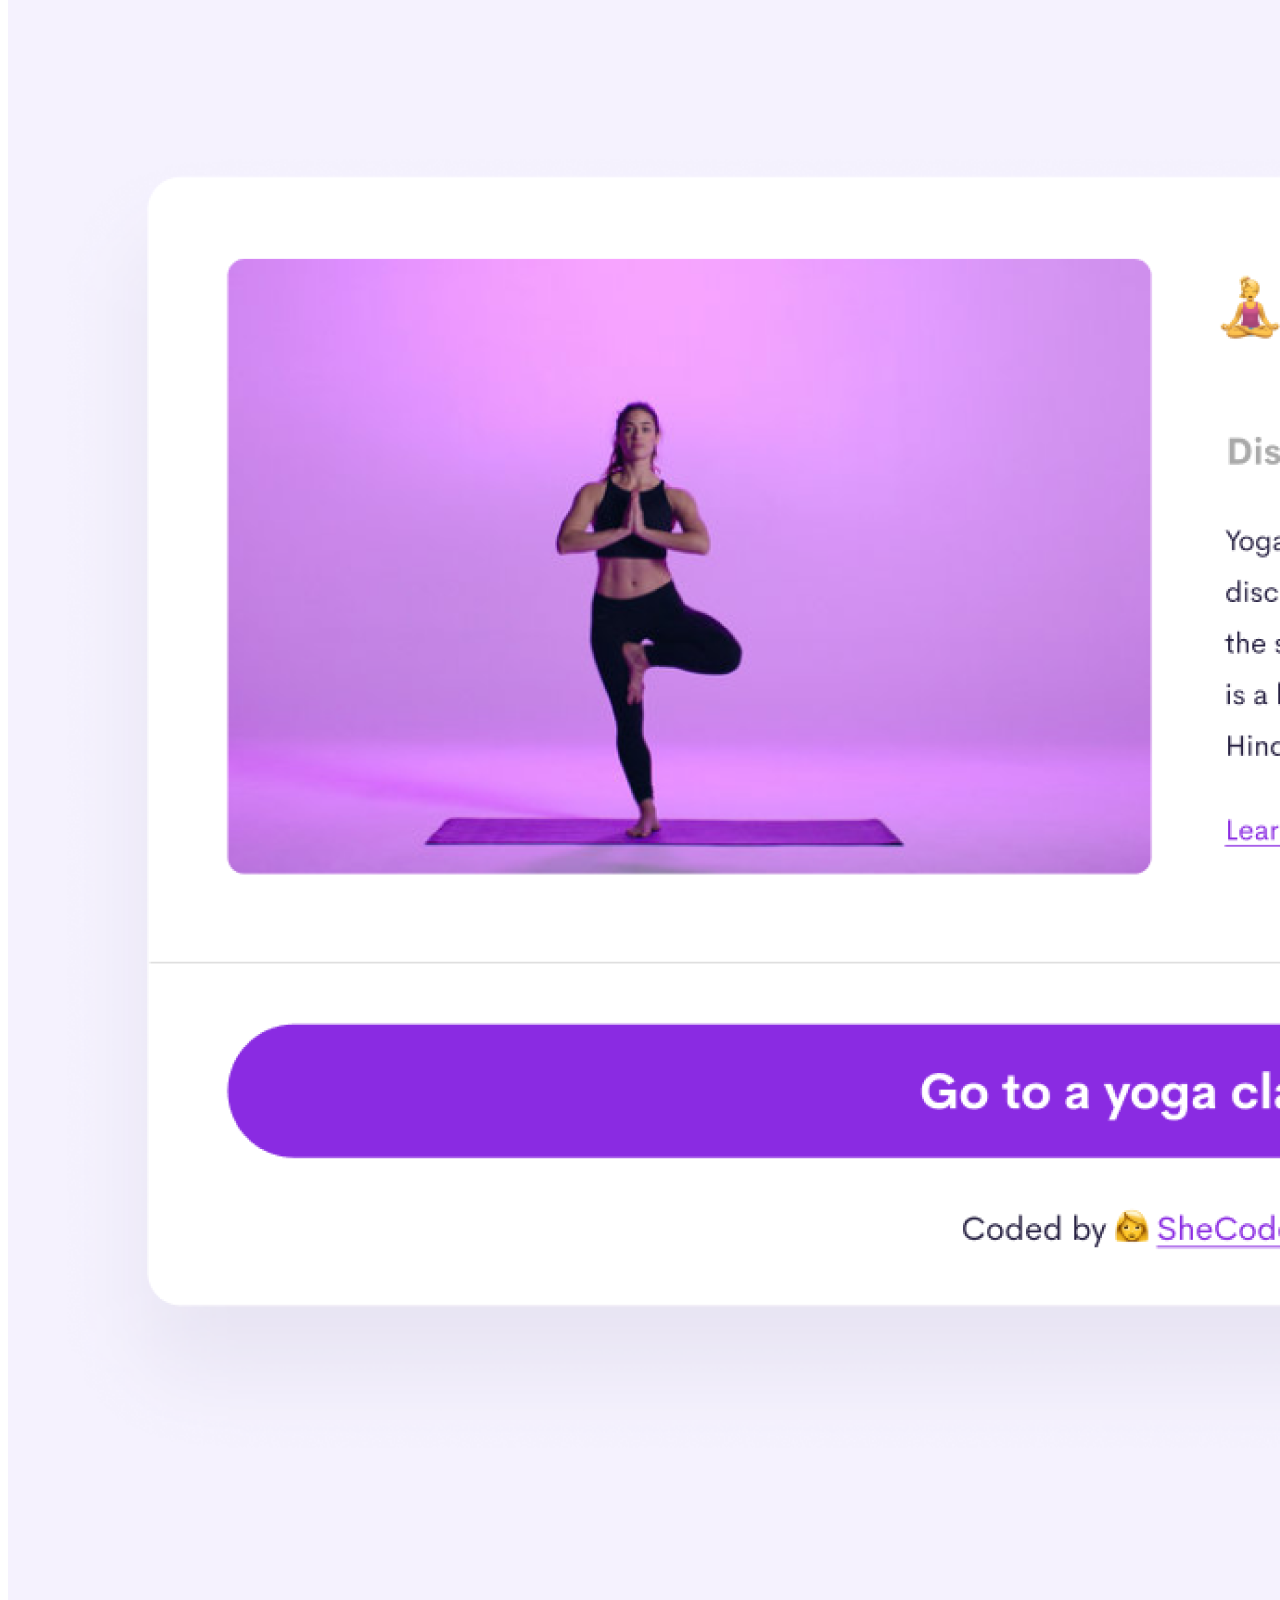
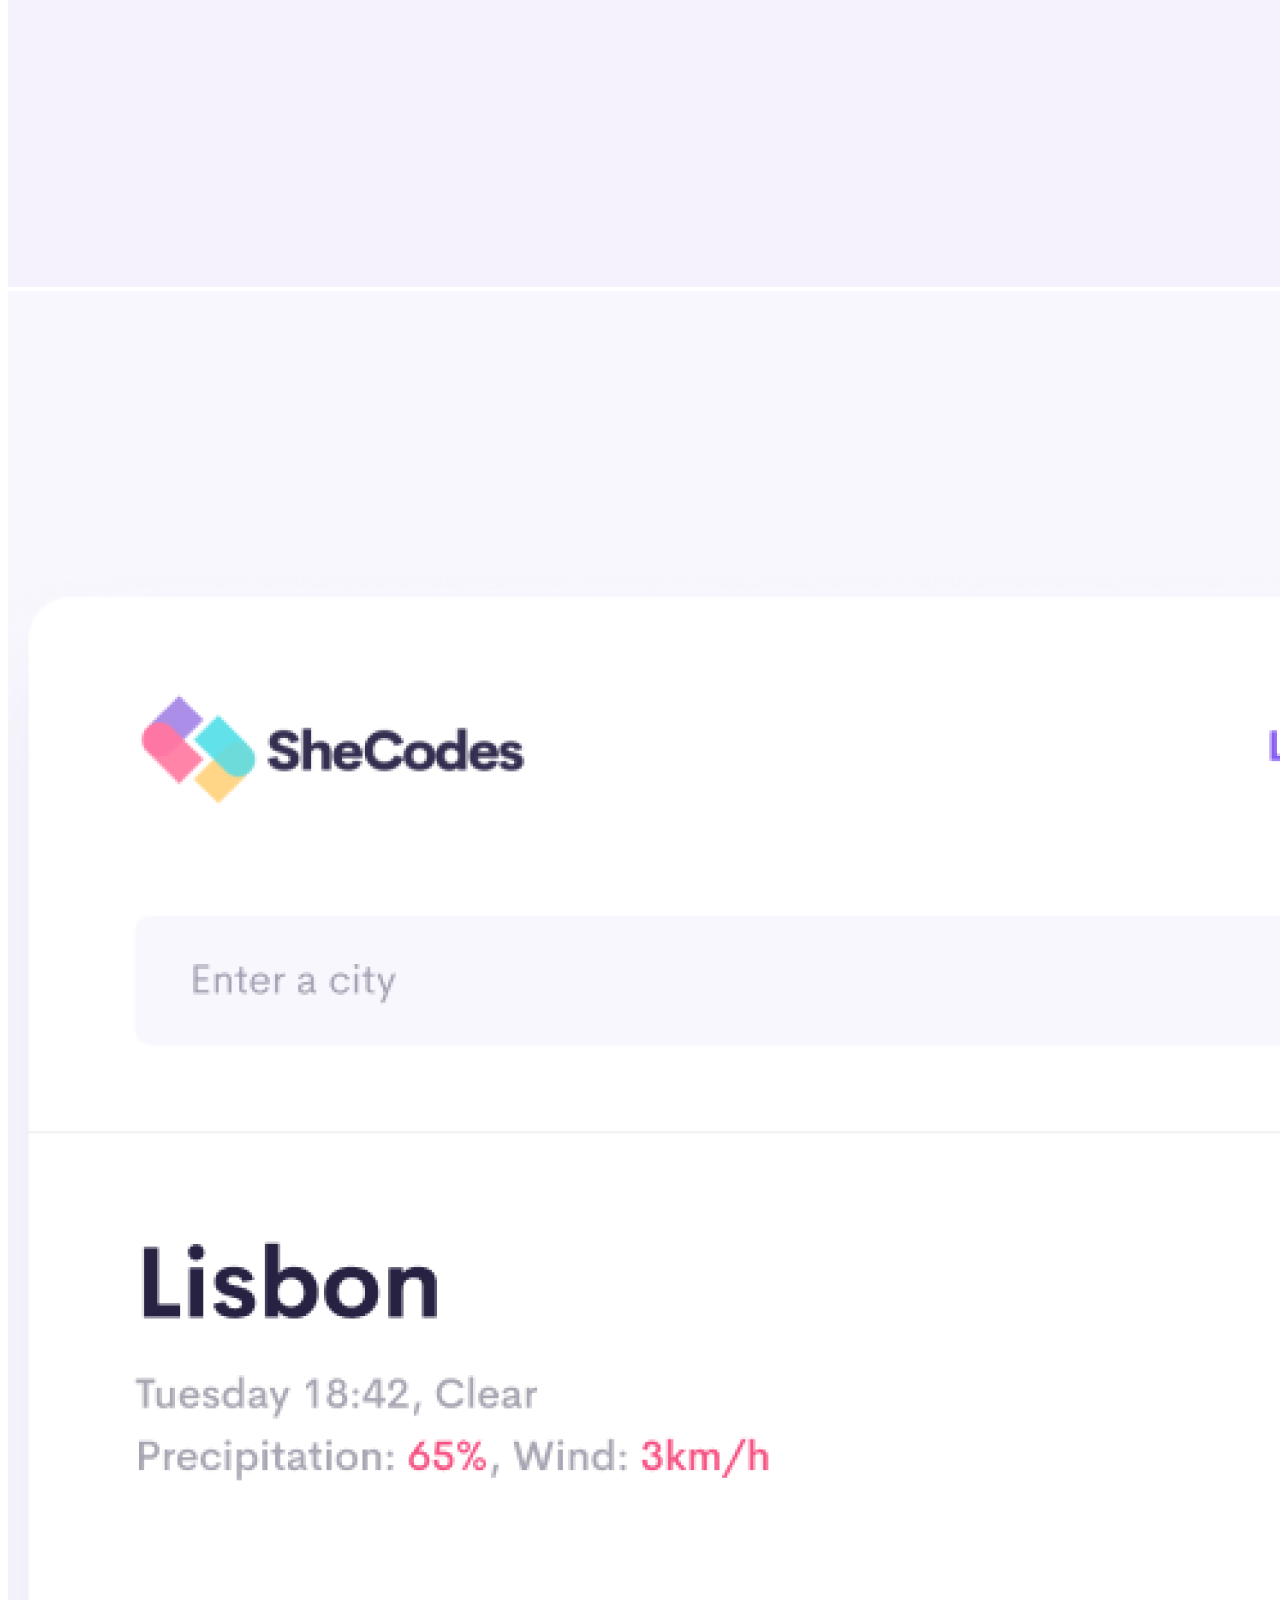
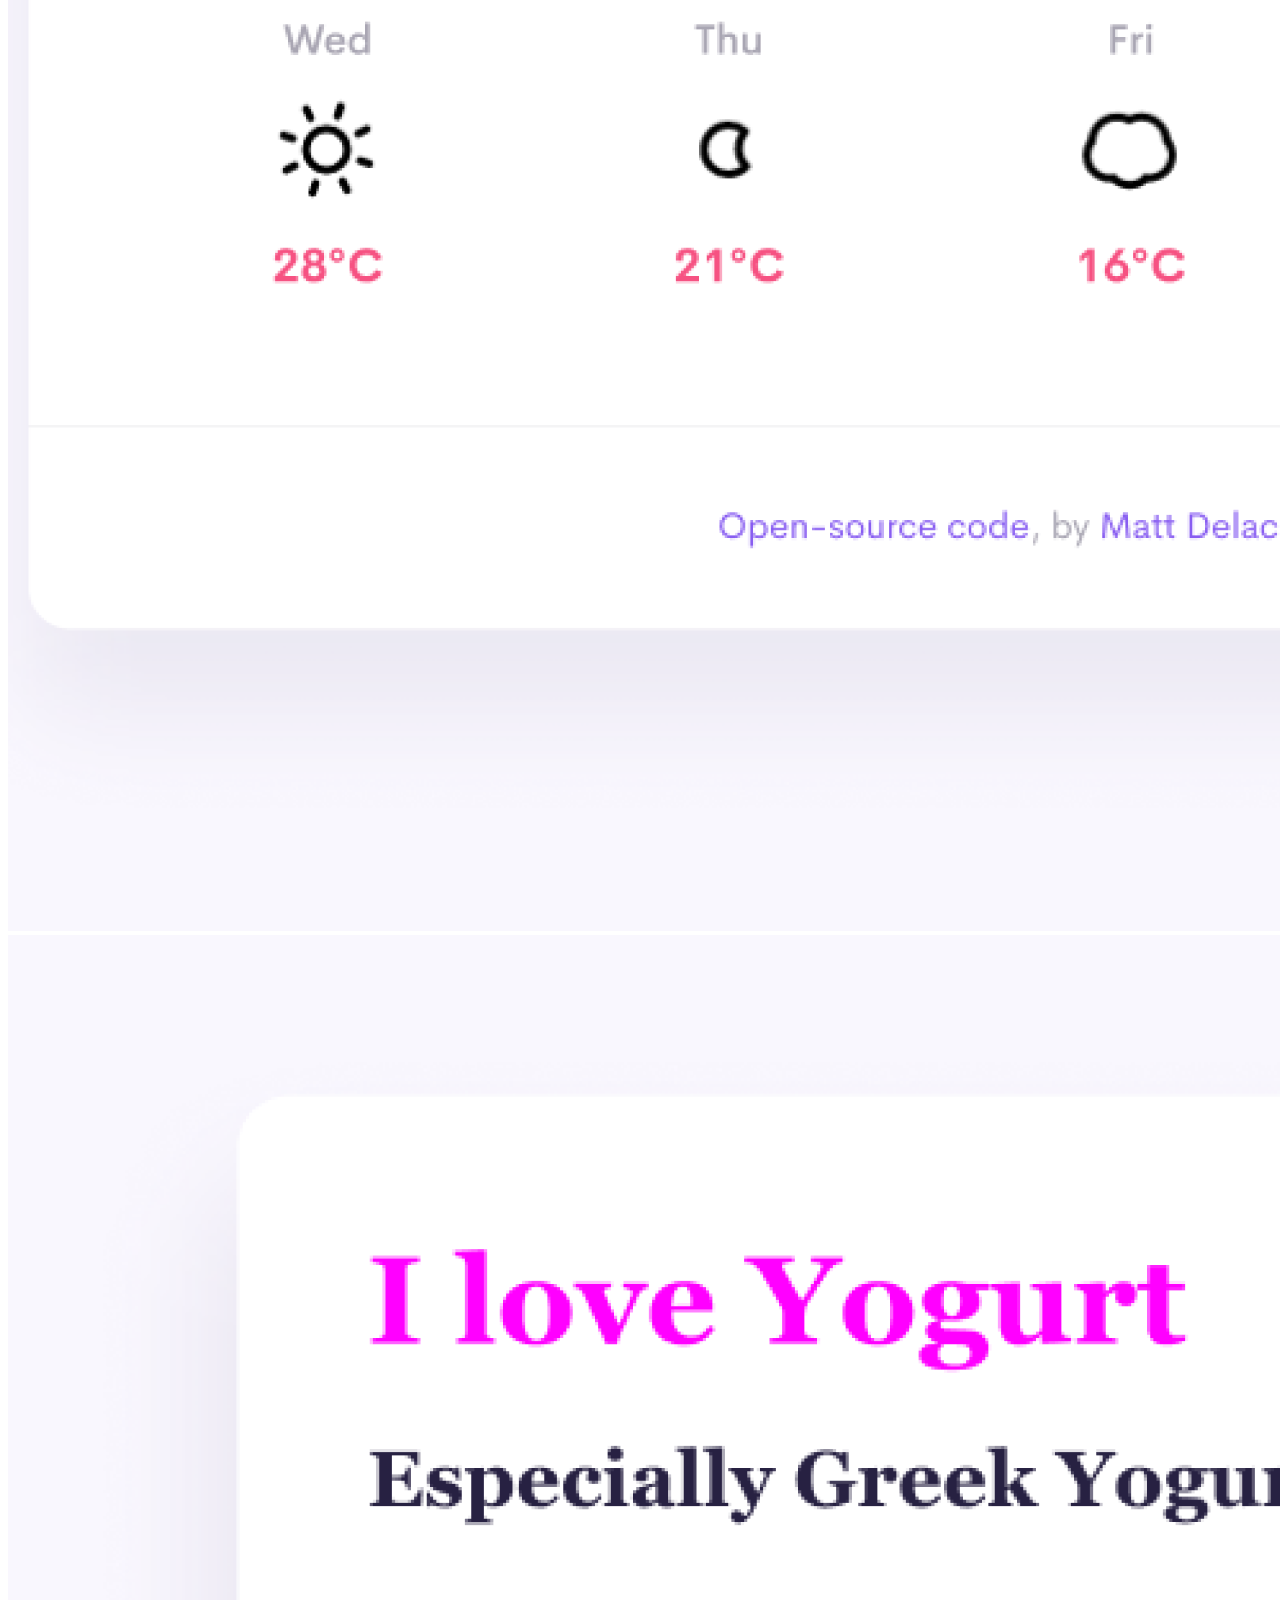
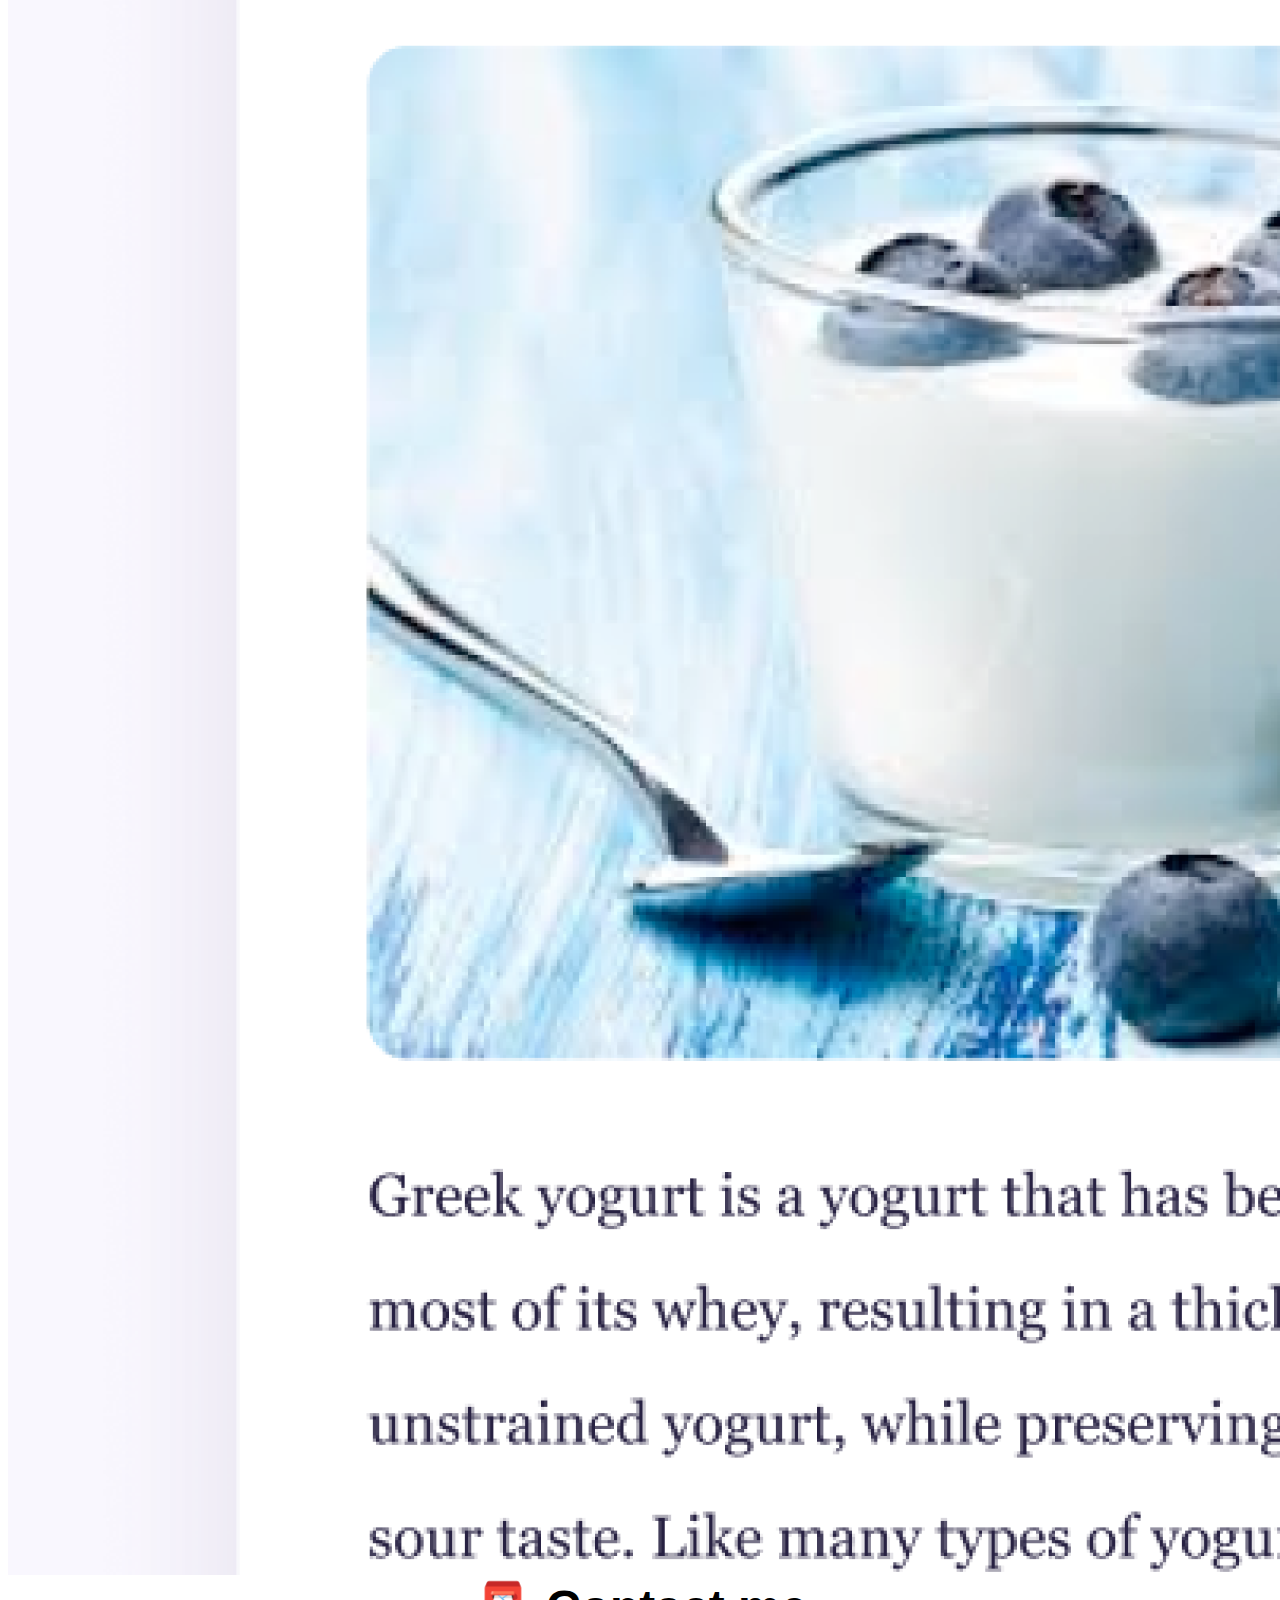
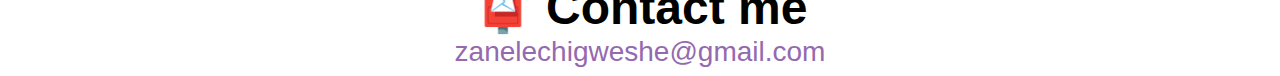
==== commit 1fd73f2a: "adding previous work" ====
--- a/about.html
+++ b/about.html
@@ -51,7 +51,7 @@
     <h1 class="text-center">About me</h1>
     <h3 class="text-center">Front-end developer from Bulawayo, Zimbabwe</h3>
     <div class="about-paragraphs text-center">
-      <p>
+      <p class="info">
         Hello! I'm Zanele, a dedicated Computer Science student with a passion
         for leveraging technology to solve real-world problems. Currently
         pursuing my degree at IU International University of Applied Science, I
@@ -83,7 +83,7 @@
         together.
       </p>
     </div>
-    <a href="" class="btn btn-branding">See my projects</a>
+    <a href="" class="button">See my projects</a>
     <img src="images/me pic.jpg" alt="" class="headshot" />
     <div class="container">
       <div class="row">
--- a/style.css
+++ b/style.css
@@ -2,10 +2,13 @@
   --primary-color: #9469af;
   --secondary-color: #f5f2fe;
   --box-shadow: 0 5px 10px rgba(0, 0, 0, 0.3);
+  --heading-font-family: "Playfair Display", serif;
+  --default-font-family: "Poppins", sans-serif;
 }
 
 body {
   margin-top: 100px;
+  font-family: var(--default-font-family);
 }
 
 h1,
@@ -129,24 +132,56 @@
   border-radius: 30px;
   margin: 0 auto;
   padding-top: 20px;
+  padding-bottom: 20px;
 }
 
-.btn-branding {
+.button {
   background: var(--primary-color);
   border-radius: 4px;
   color: rgb(249, 248, 249);
   font-size: 18px;
   line-height: 27px;
   padding: 15px 30px;
-  vertical-align: middle;
-  padding: 0 auto;
+  margin-left: 650px;
 }
 
-.btn-branding-outline {
-  color: var(--branding-color);
-  border: 1px solid var(--branding-color);
+.button-outline {
+  color: var(--primary-color);
+  border: 1px solid var(--primary-color);
   border-radius: 4px;
   font-size: 18px;
   line-height: 27px;
   padding: 15px 30px;
 }
+
+.info {
+  padding-left: 60px;
+  padding-right: 60px;
+}
+.content-container {
+  padding: 160px 20px;
+}
+.content h1 {
+  font-size: 64px;
+  line-height: 80px;
+}
+
+.content h2 {
+  font-size: 18px;
+  font-family: var(--default-font-family);
+}
+
+.content h3 {
+  font-size: 24px;
+  line-height: 1.5;
+
+  font-family: var(--default-font-family);
+}
+
+.content p {
+  font-size: 14px;
+}
+
+.content {
+  margin: 30px;
+}
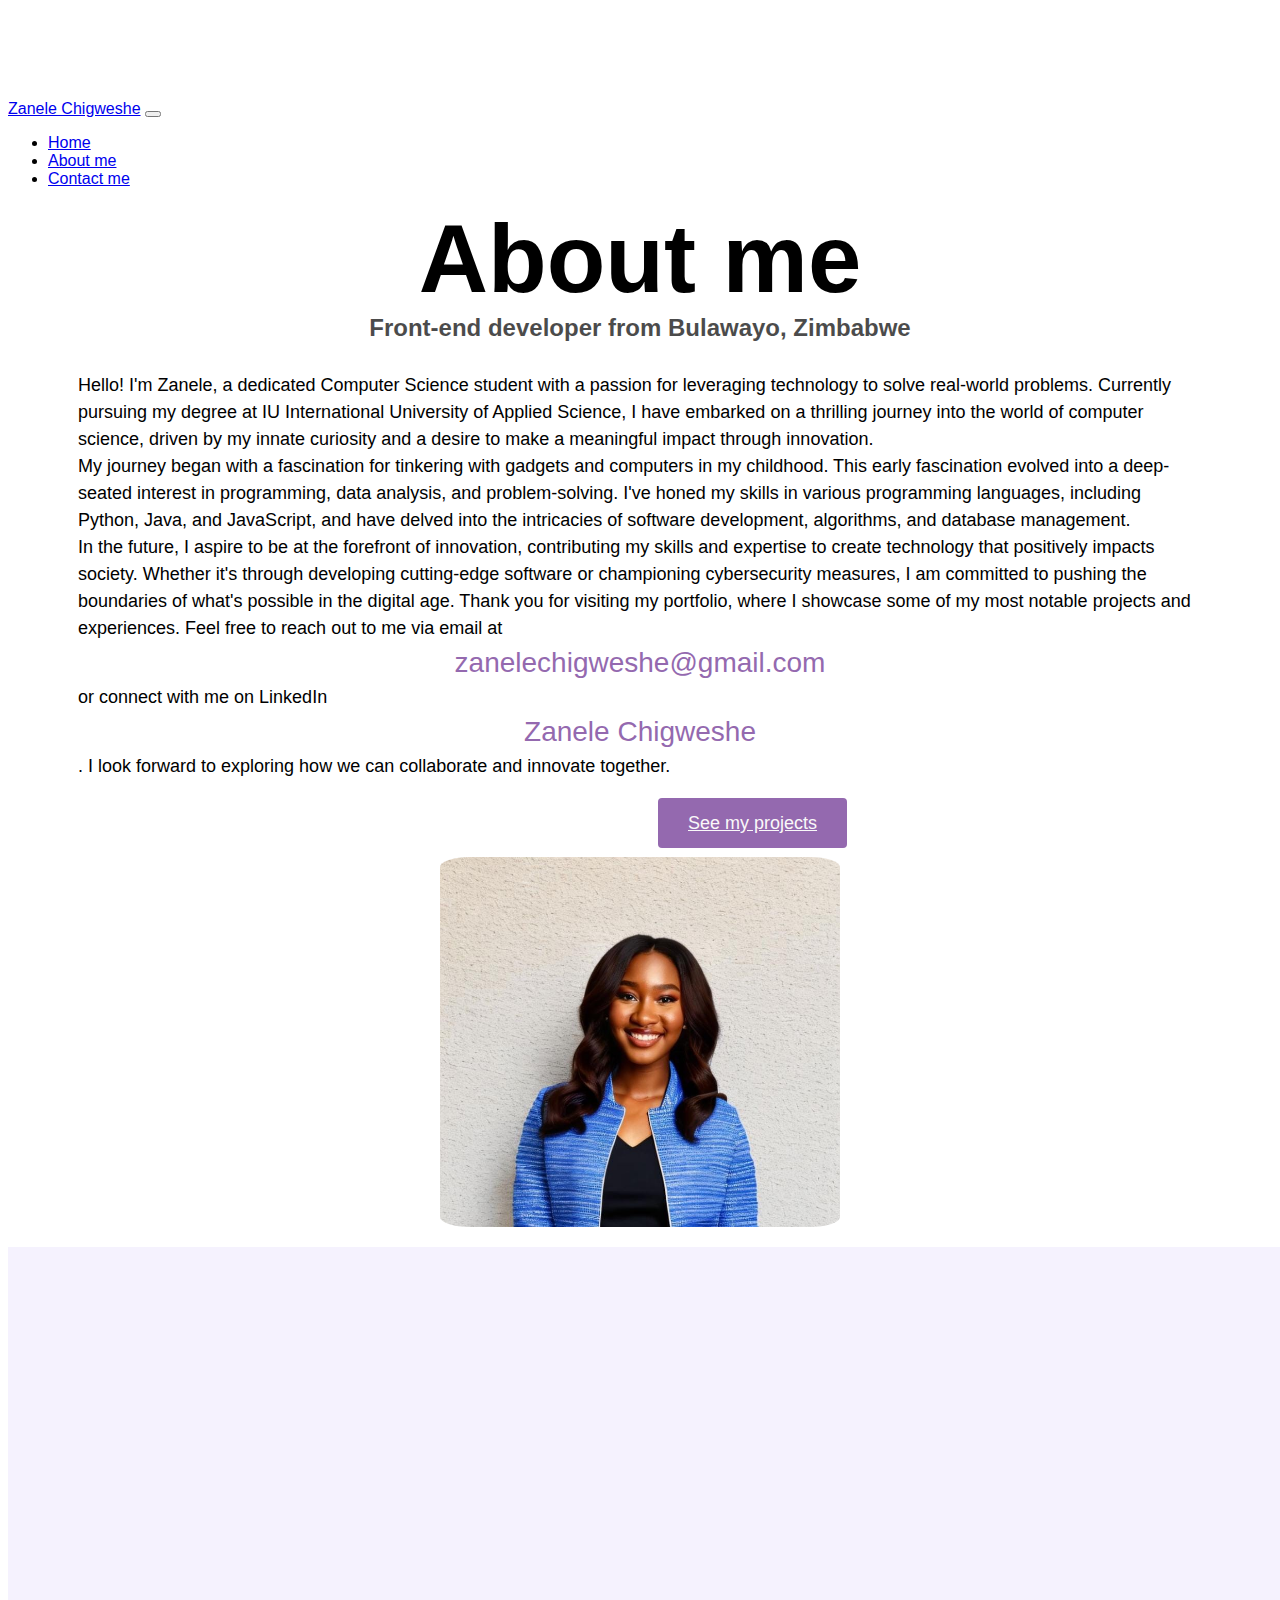
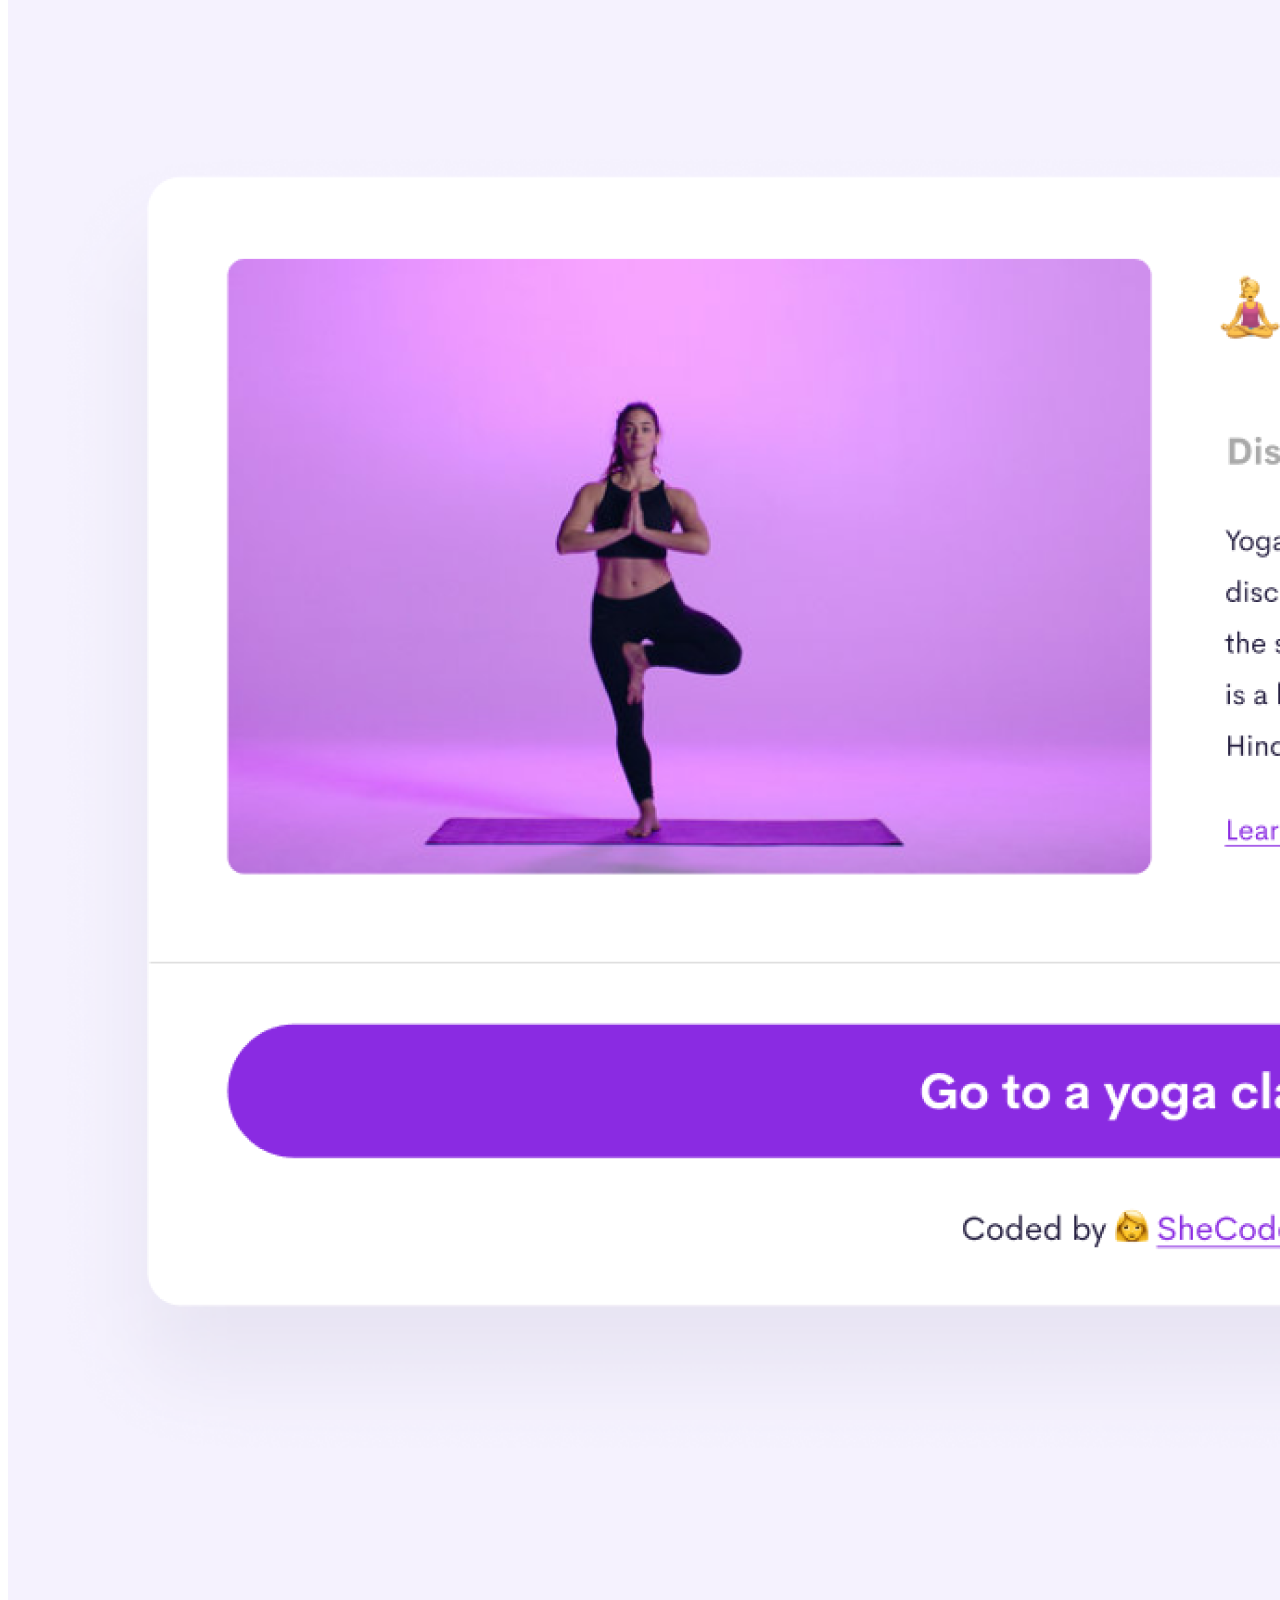
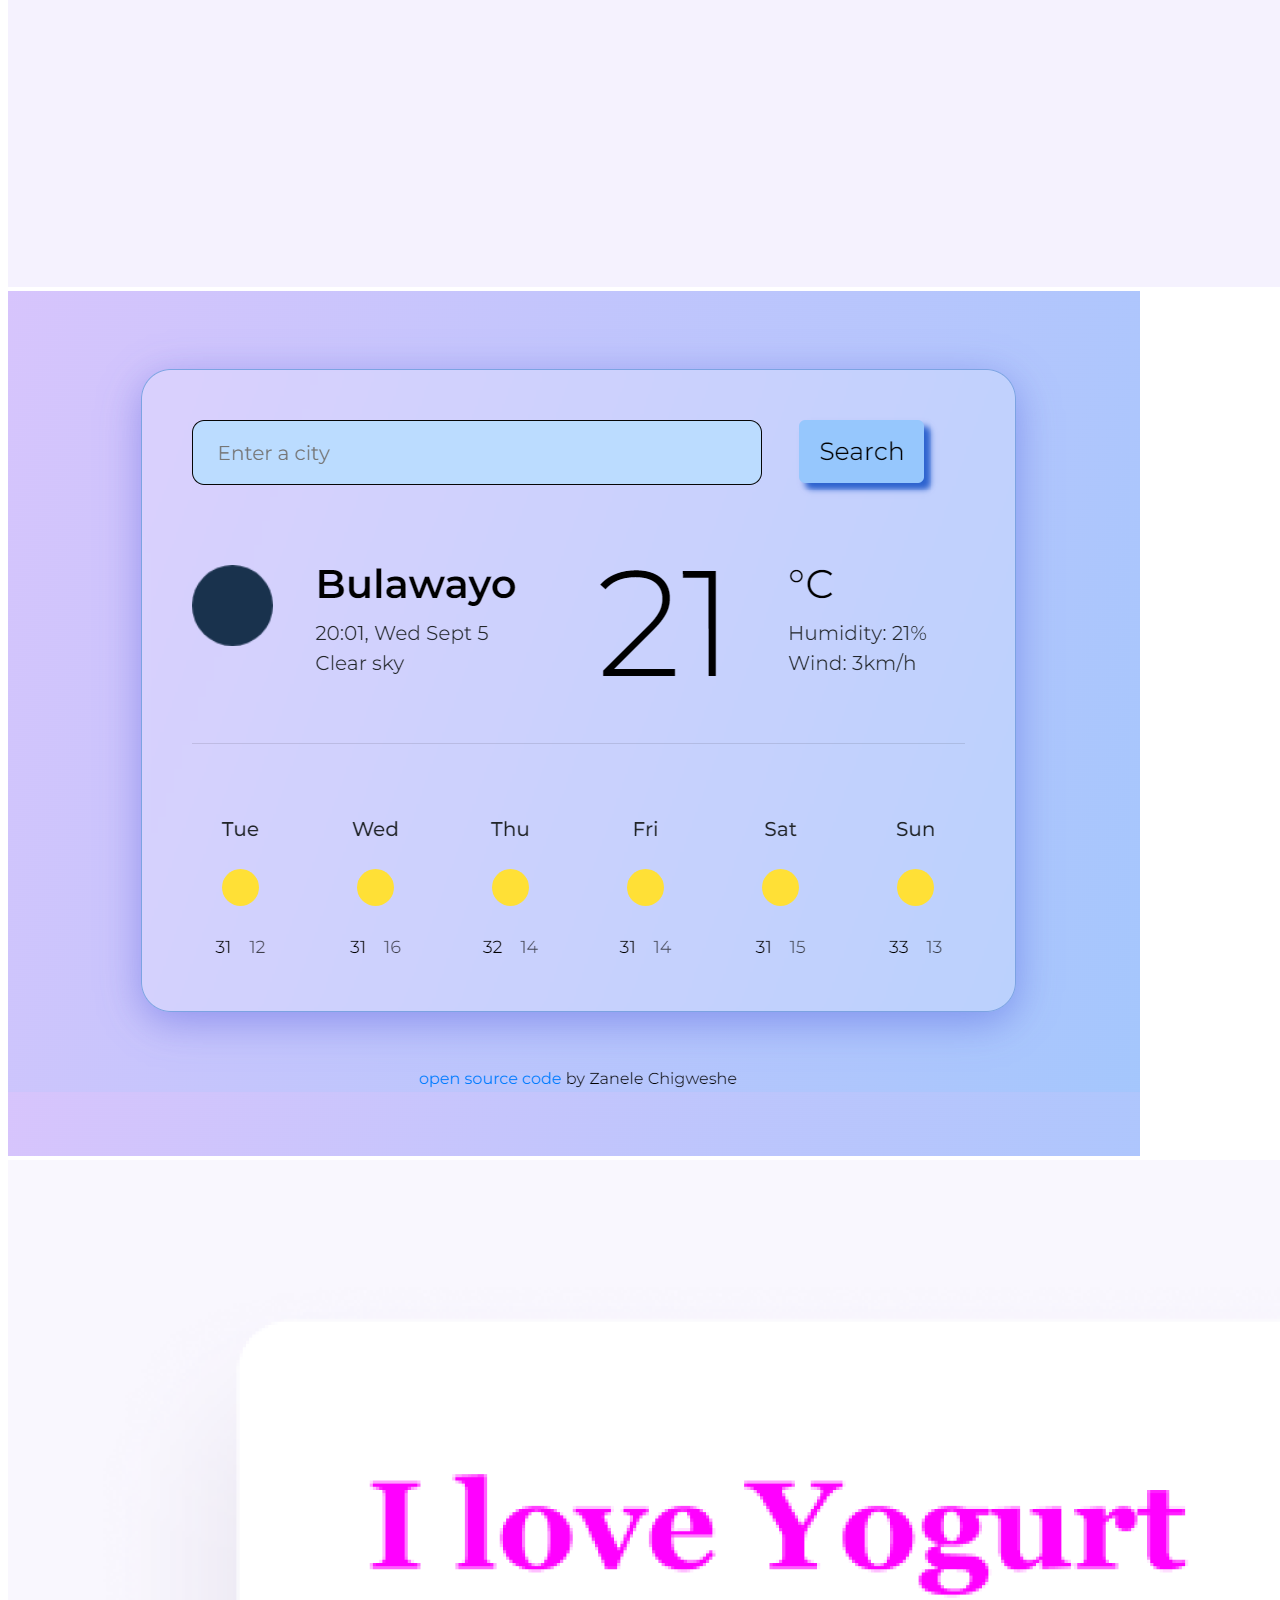
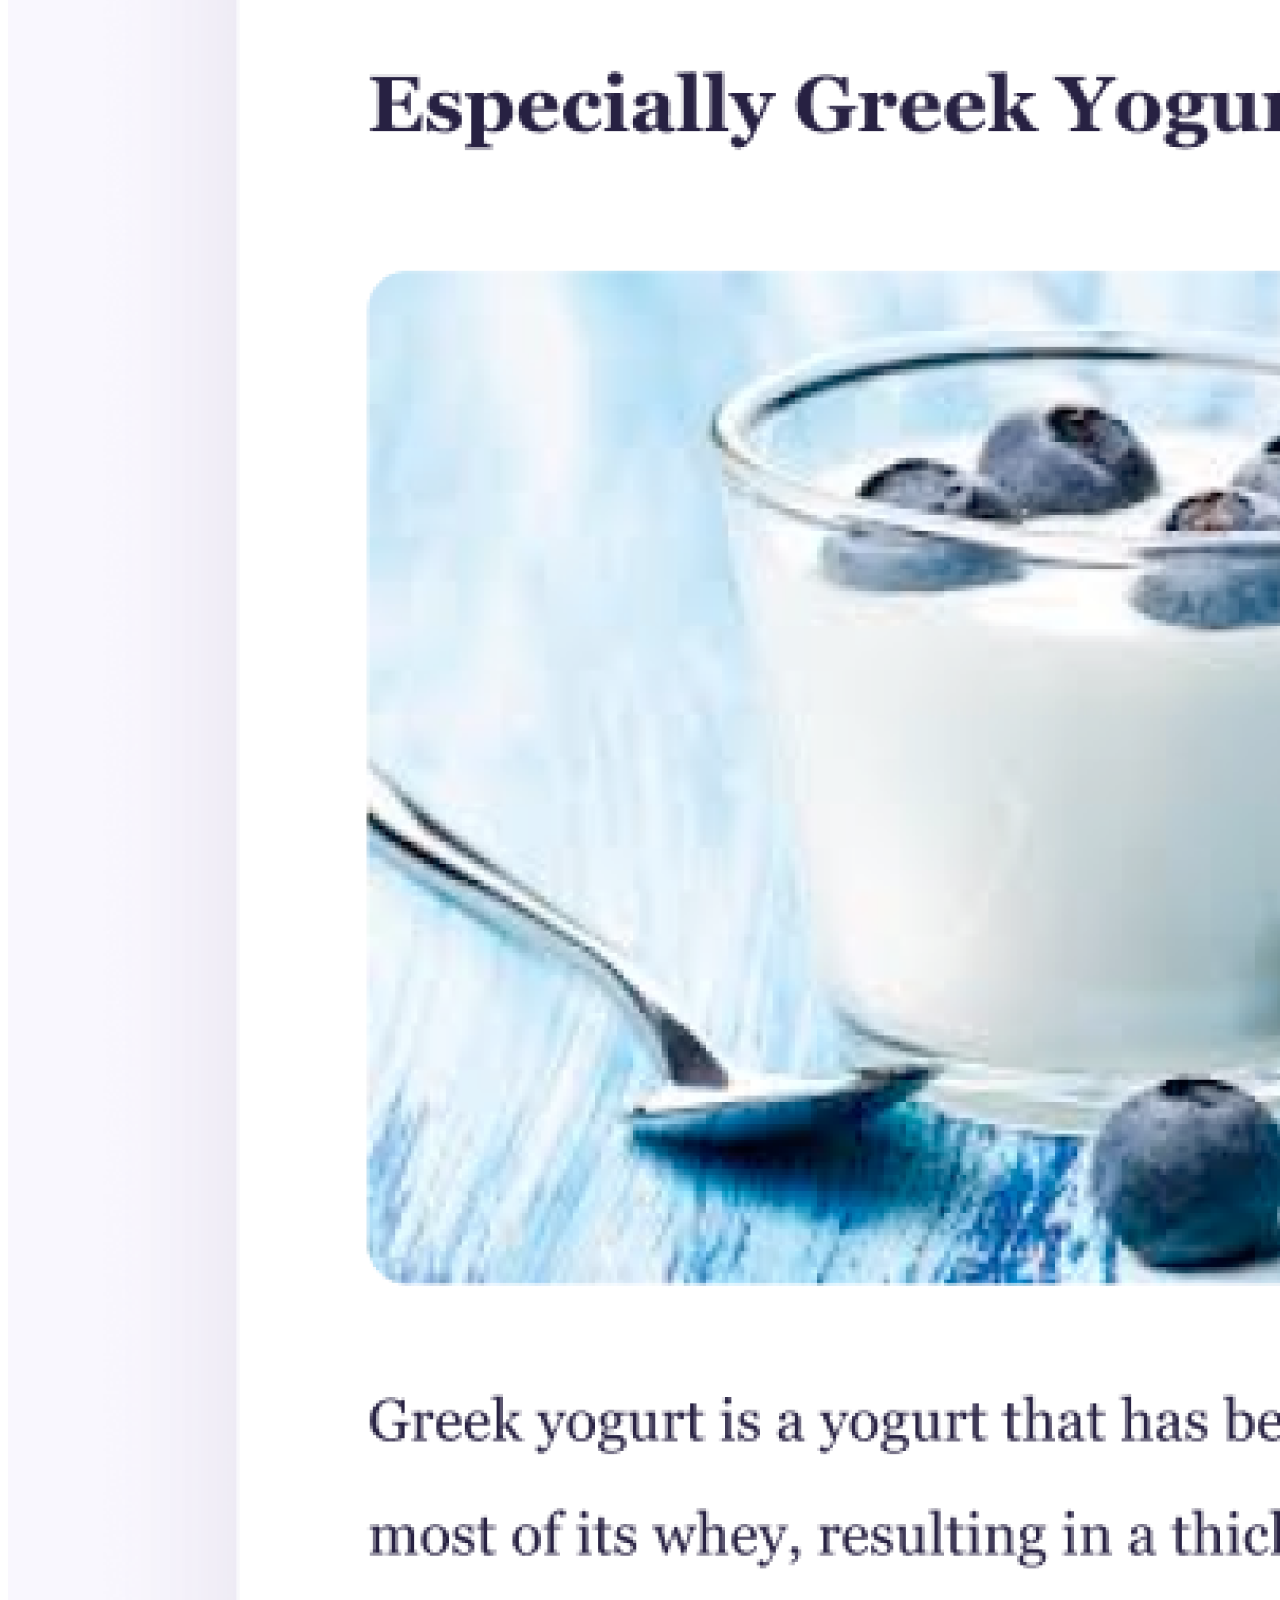
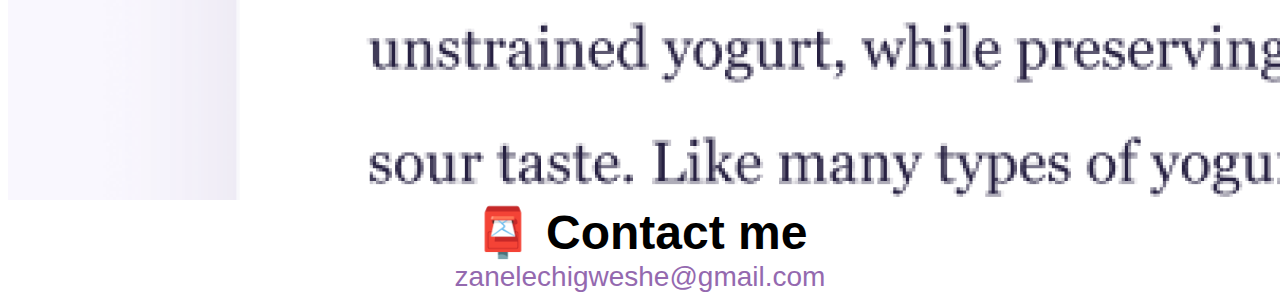
==== commit d0a65471: "change weather app" ====
--- a/about.html
+++ b/about.html
@@ -83,7 +83,7 @@
         together.
       </p>
     </div>
-    <a href="" class="button">See my projects</a>
+    <a href="/Portfolio/work.html" class="button">See my projects</a>
     <img src="images/me pic.jpg" alt="" class="headshot" />
     <div class="container">
       <div class="row">
--- a/style.css
+++ b/style.css
@@ -164,6 +164,7 @@
 .content h1 {
   font-size: 64px;
   line-height: 80px;
+  text-align: center;
 }
 
 .content h2 {
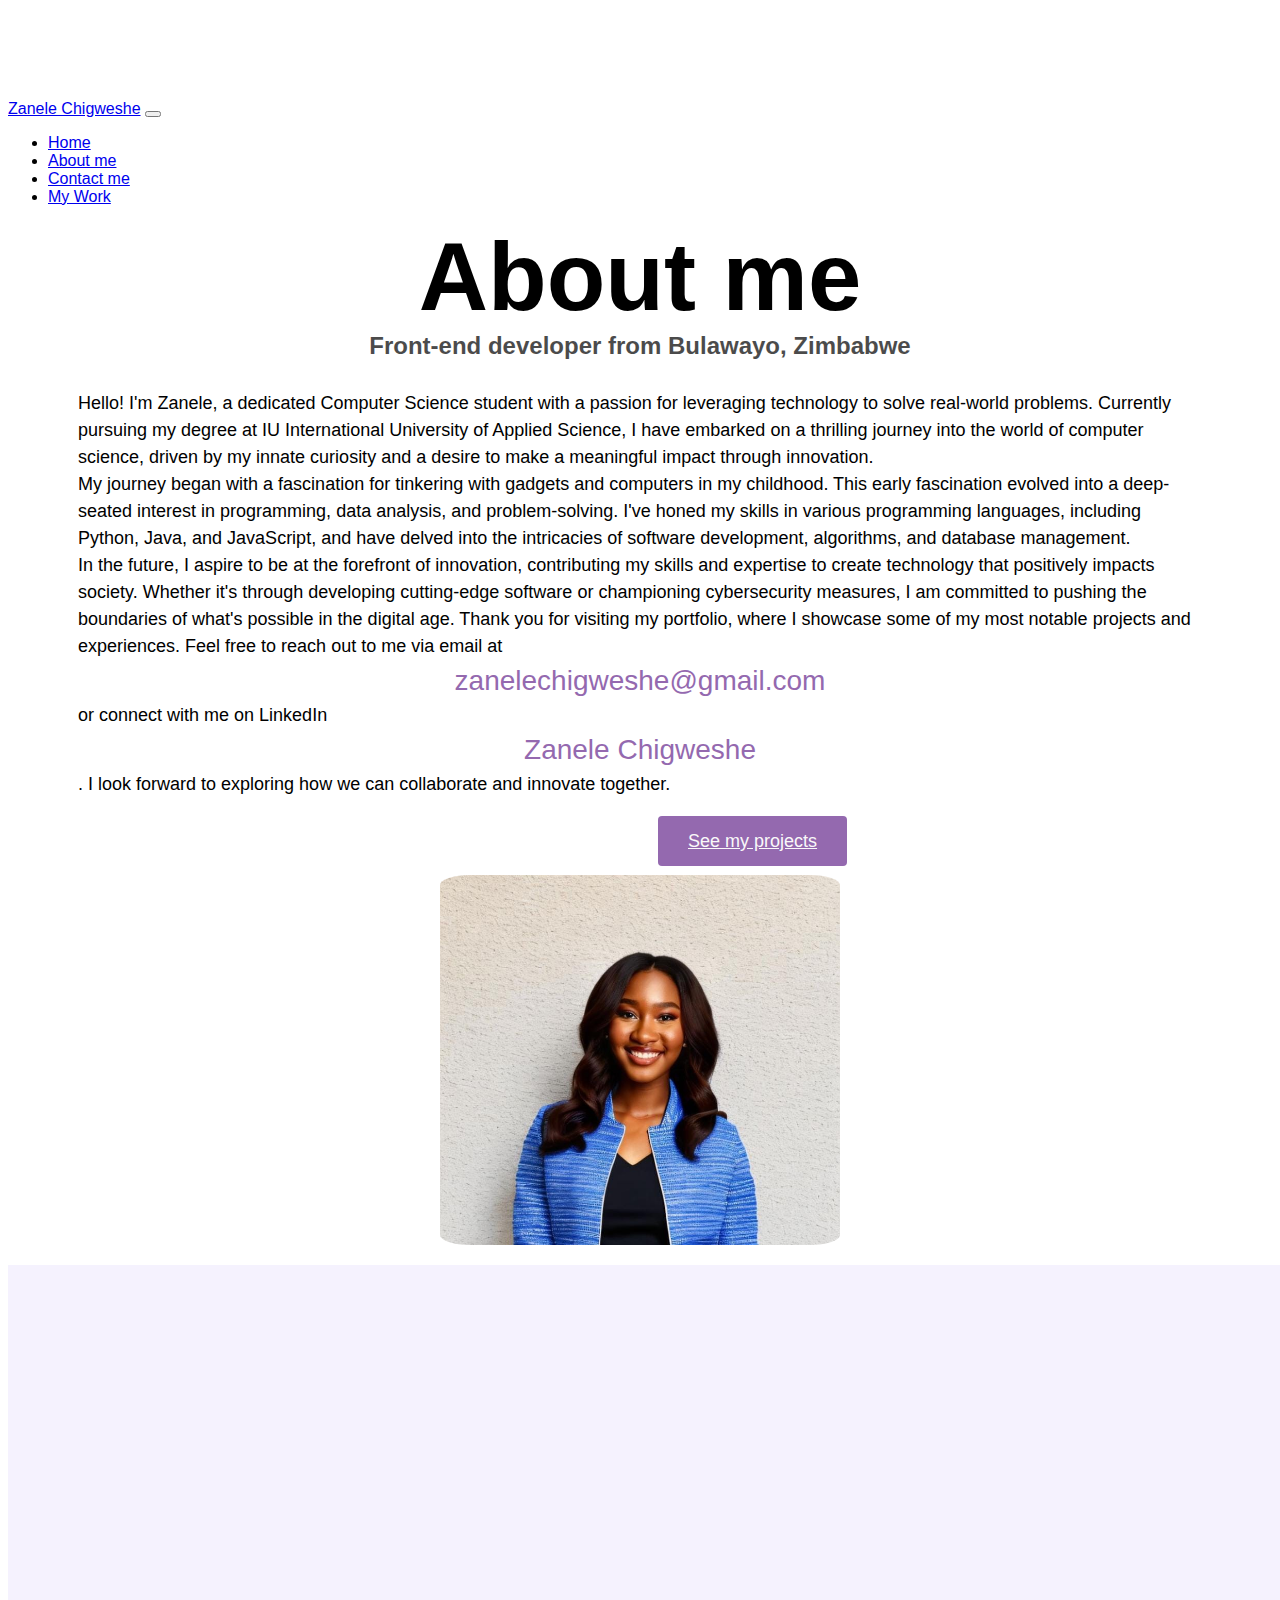
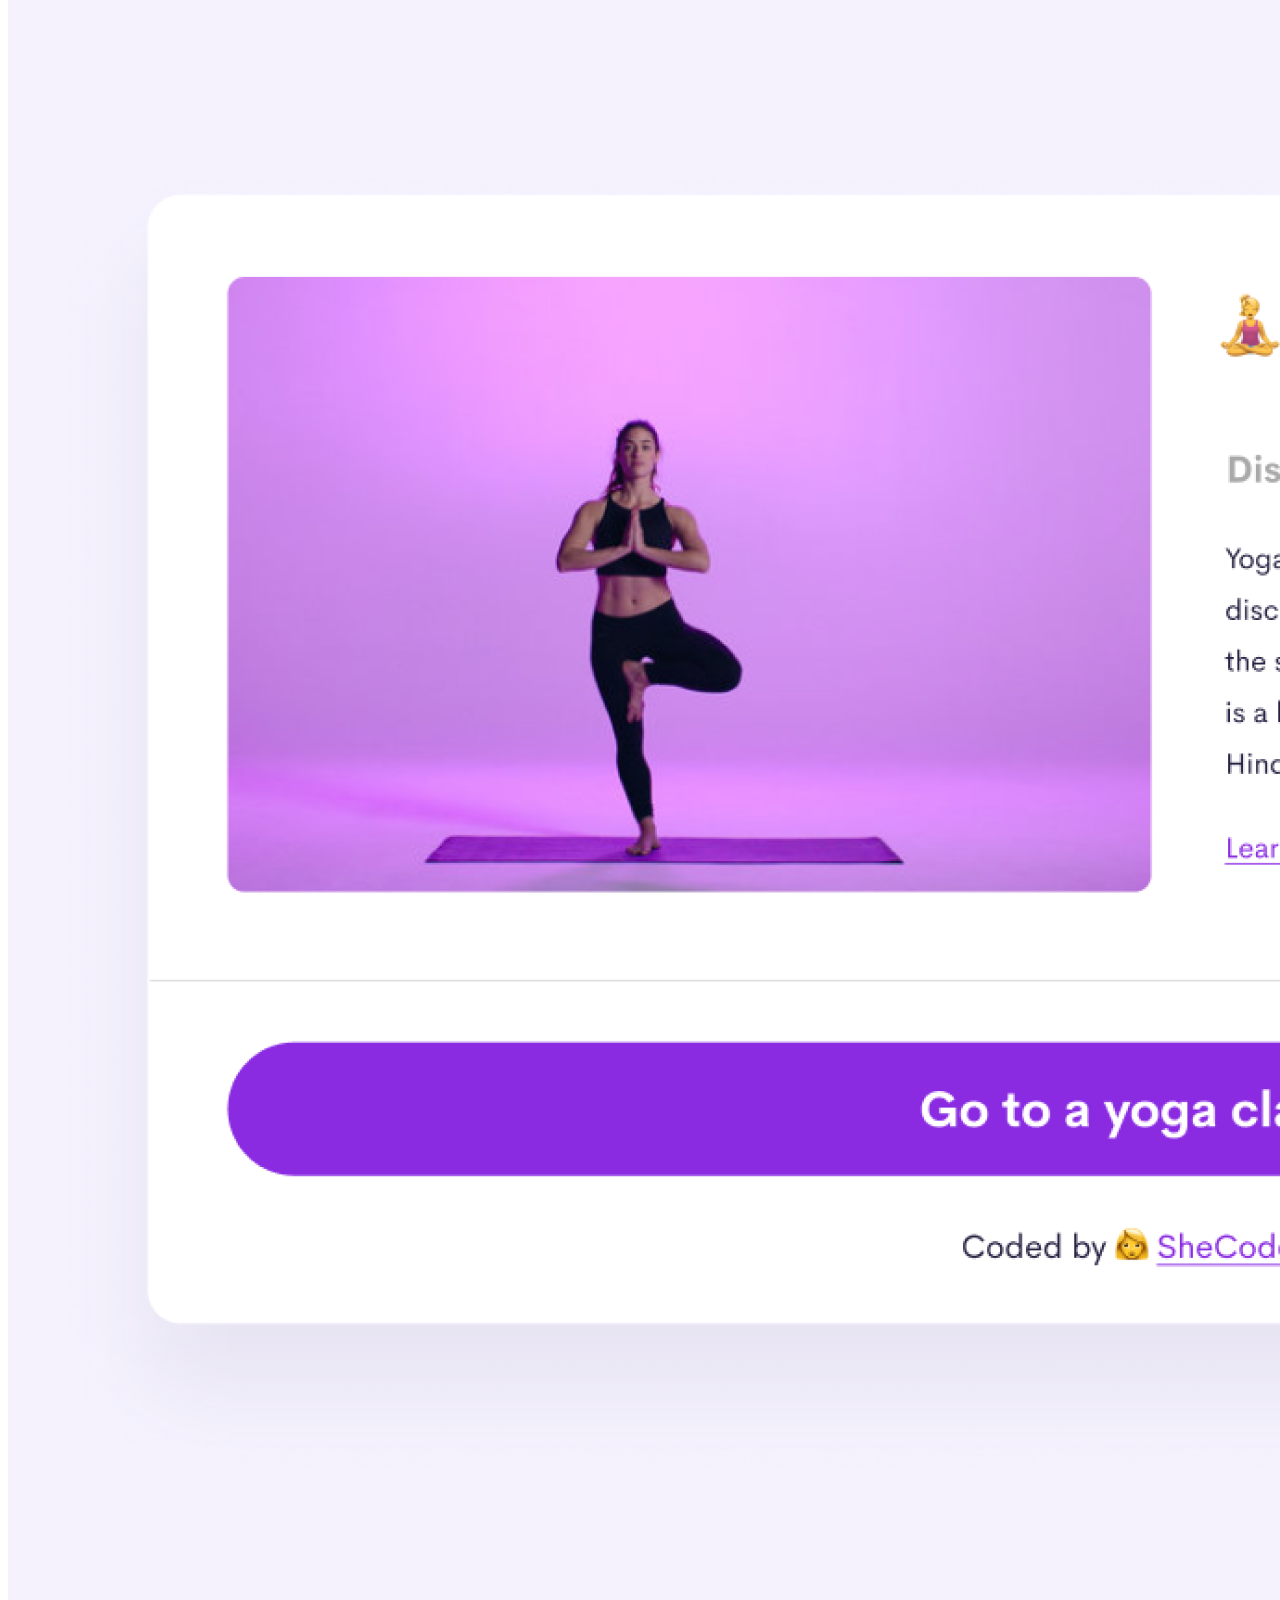
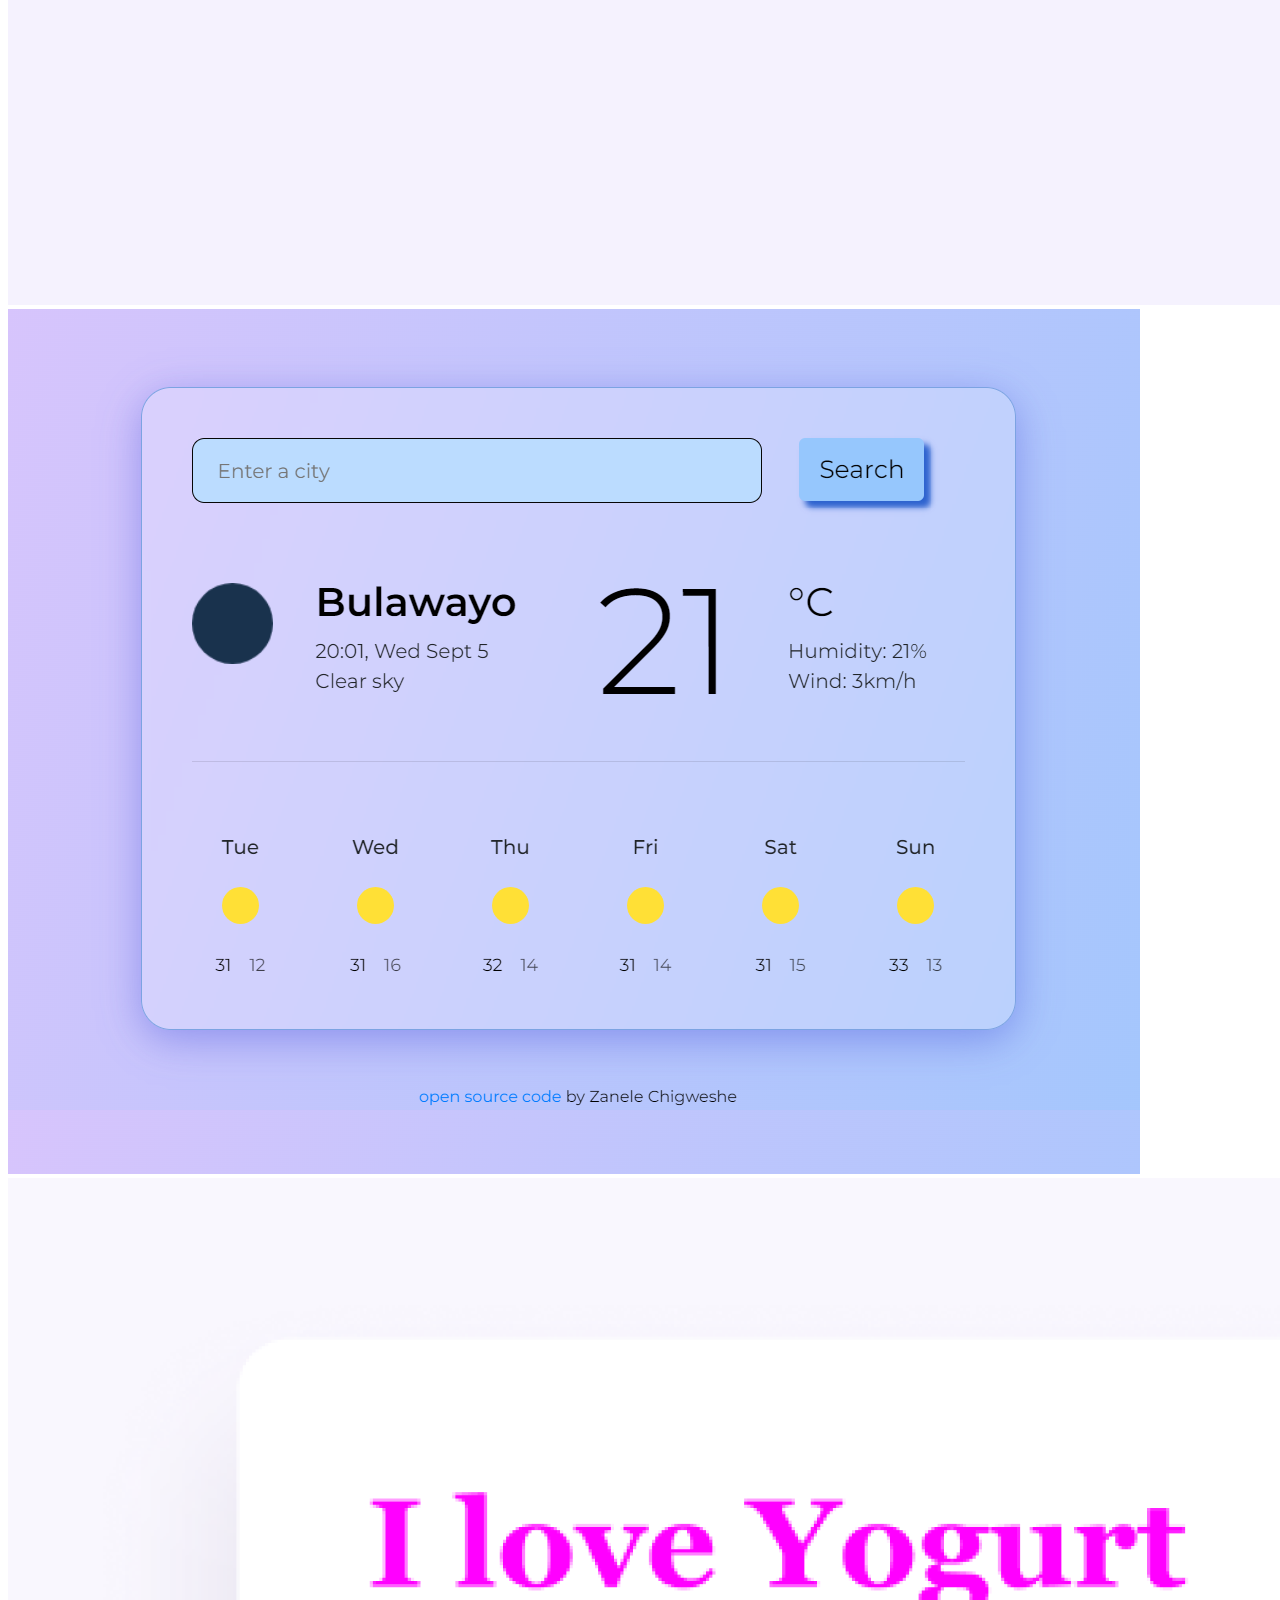
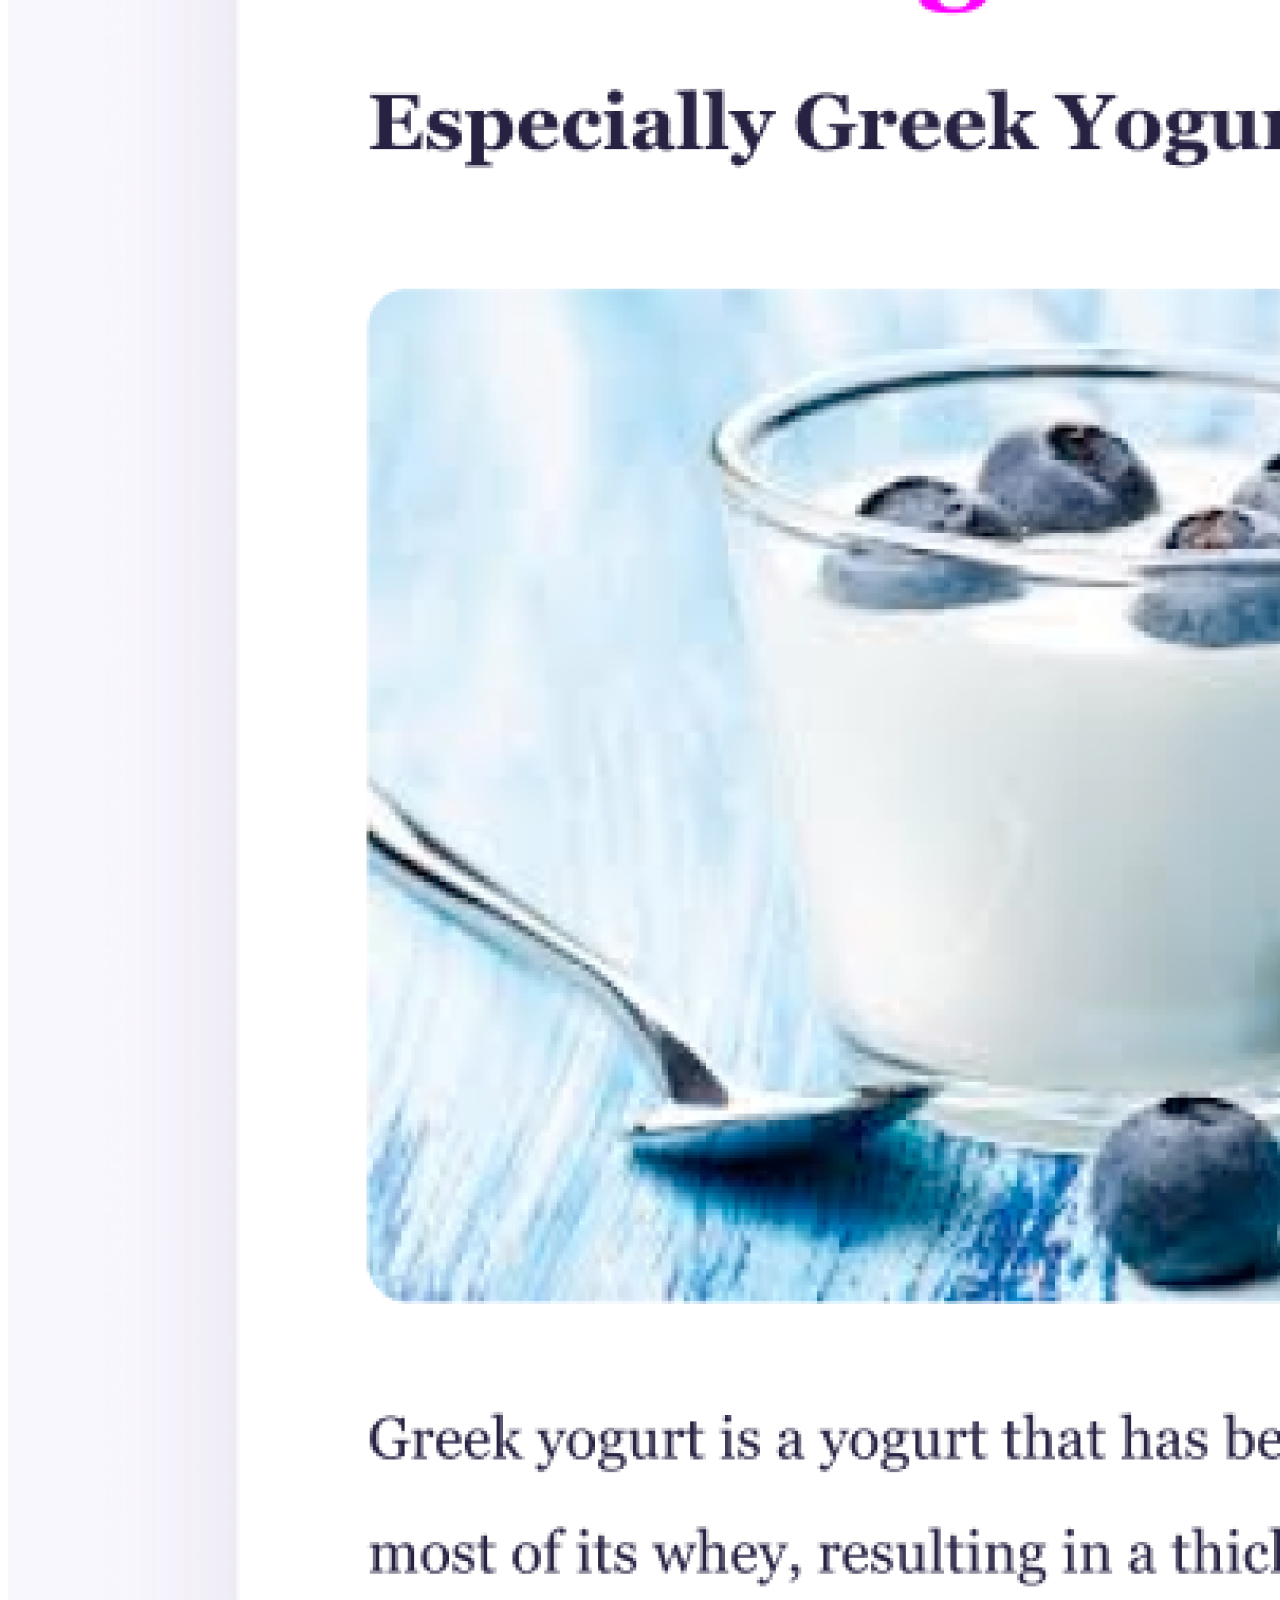
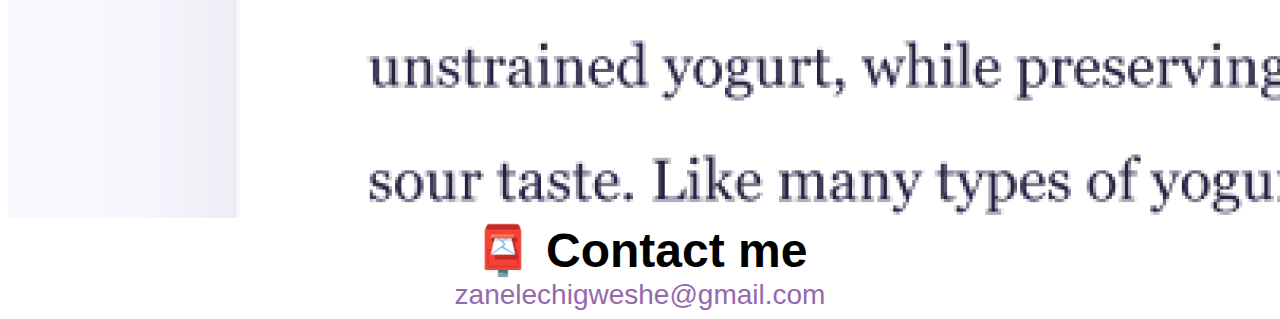
==== commit 24657b4b: "addding contact info" ====
--- a/about.html
+++ b/about.html
@@ -42,7 +42,10 @@
               <a class="nav-link active" href="about.html">About me</a>
             </li>
             <li class="nav-item">
-              <a class="nav-link" href="about.html#contact">Contact me</a>
+              <a class="nav-link" href="contact.html">Contact me</a>
+            </li>
+            <li class="nav-item">
+              <a class="nav-link" href="work.html">My Work</a>
             </li>
           </ul>
         </div>
--- a/style.css
+++ b/style.css
@@ -186,3 +186,11 @@
 .content {
   margin: 30px;
 }
+
+@media (max-width: 766px) .contact-links {
+  text-align: center;
+}
+
+div {
+  display: block;
+}
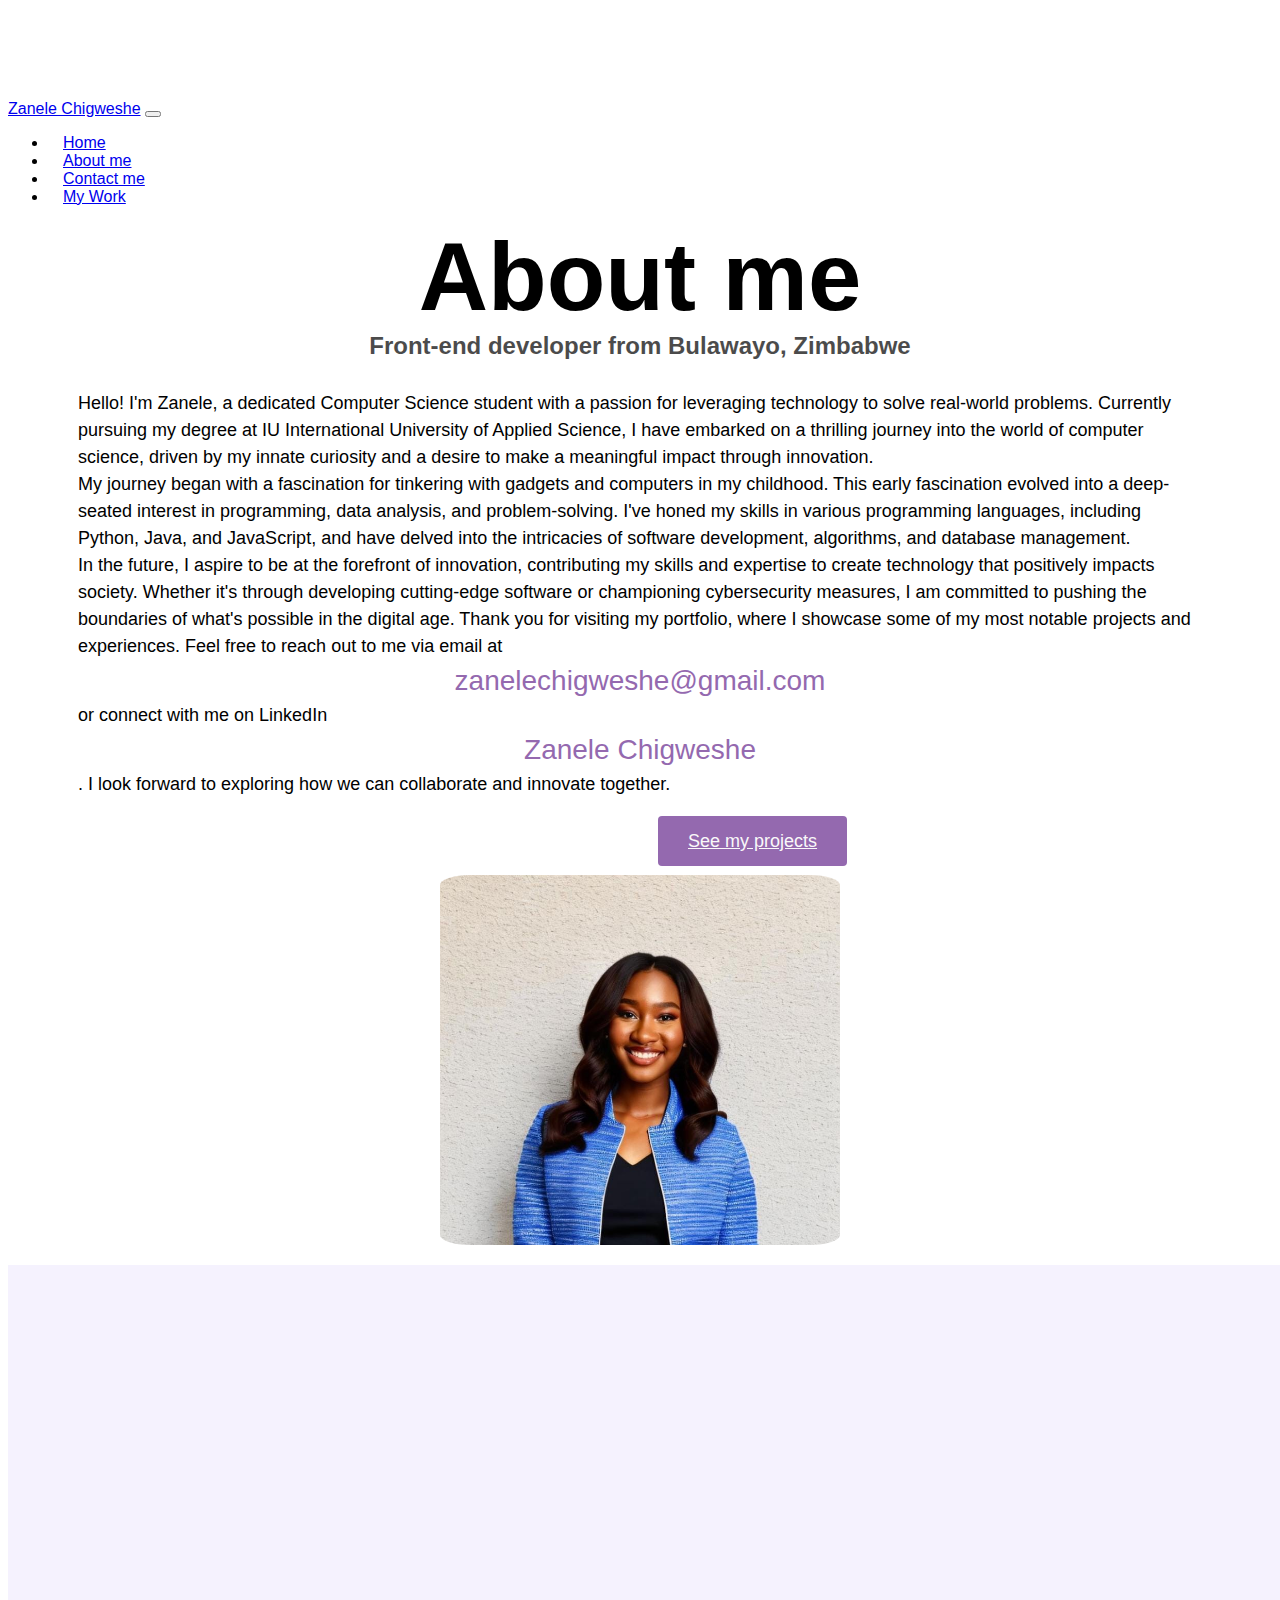
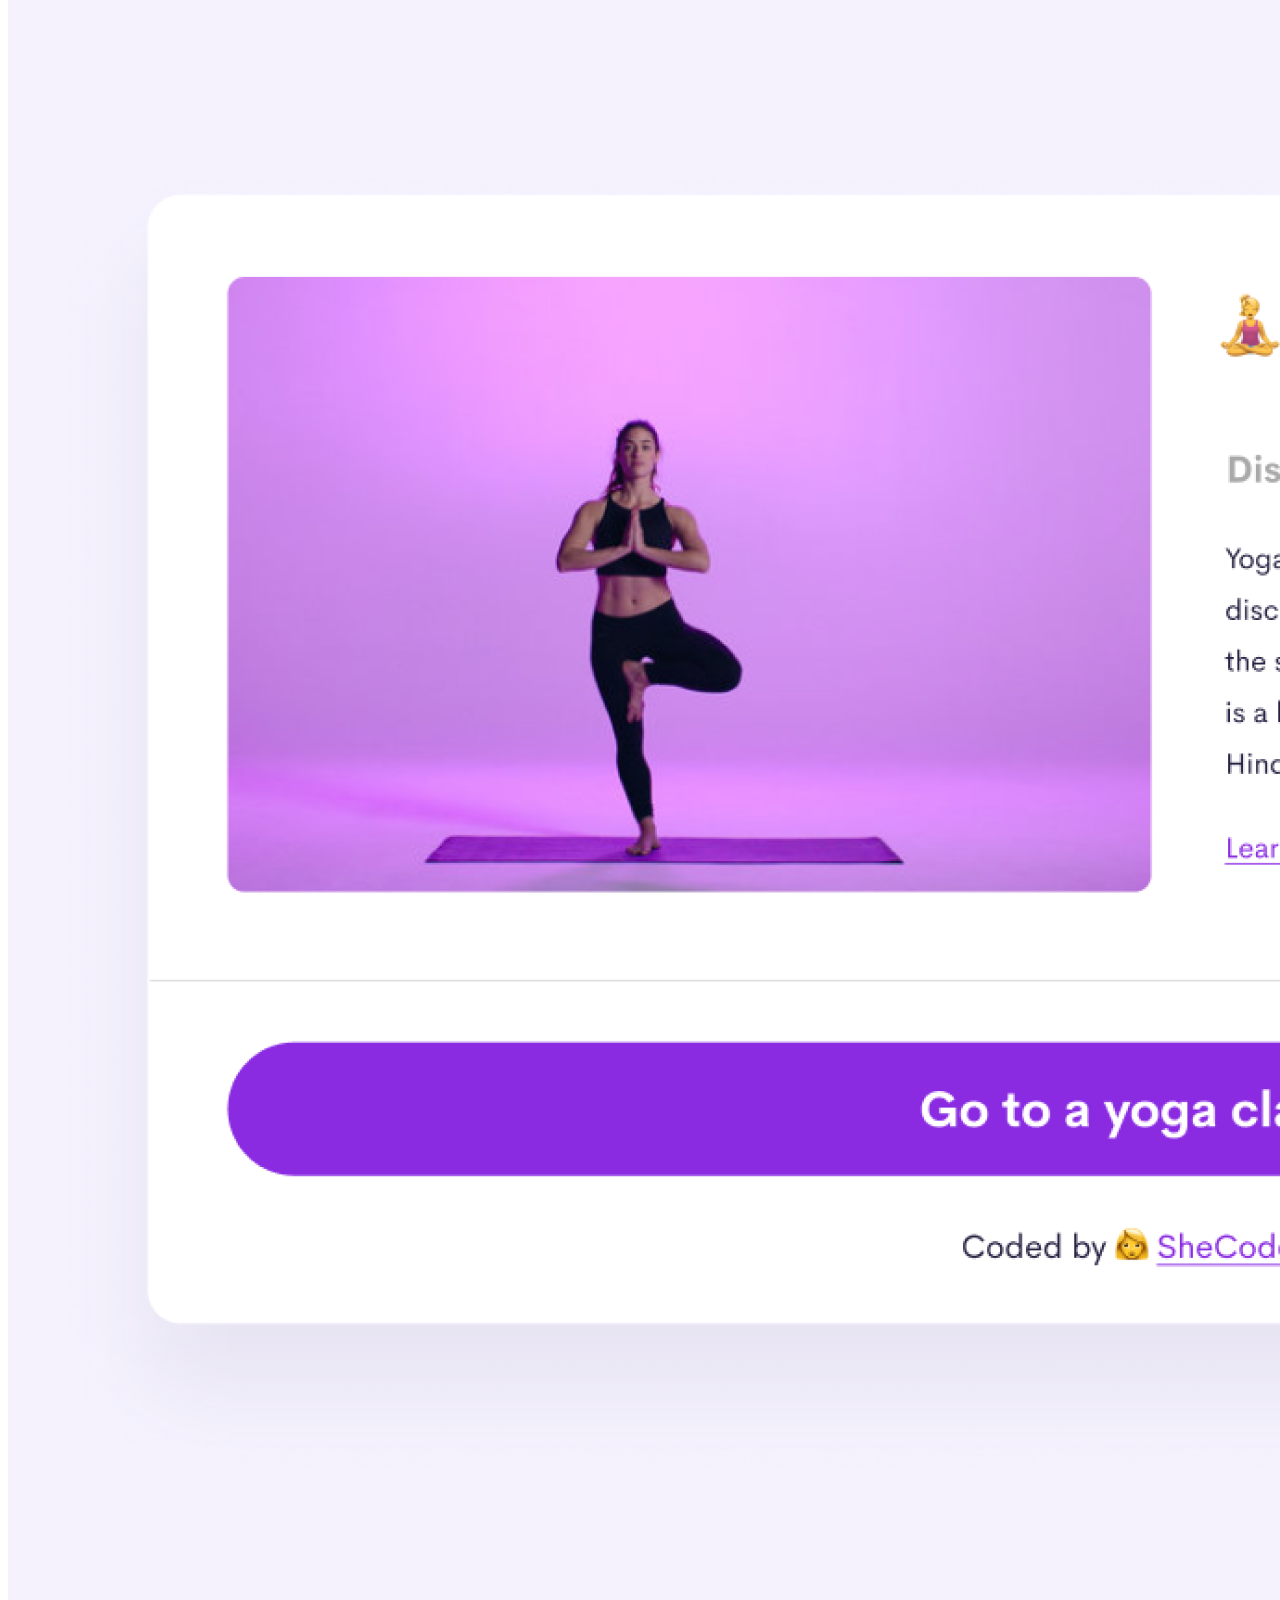
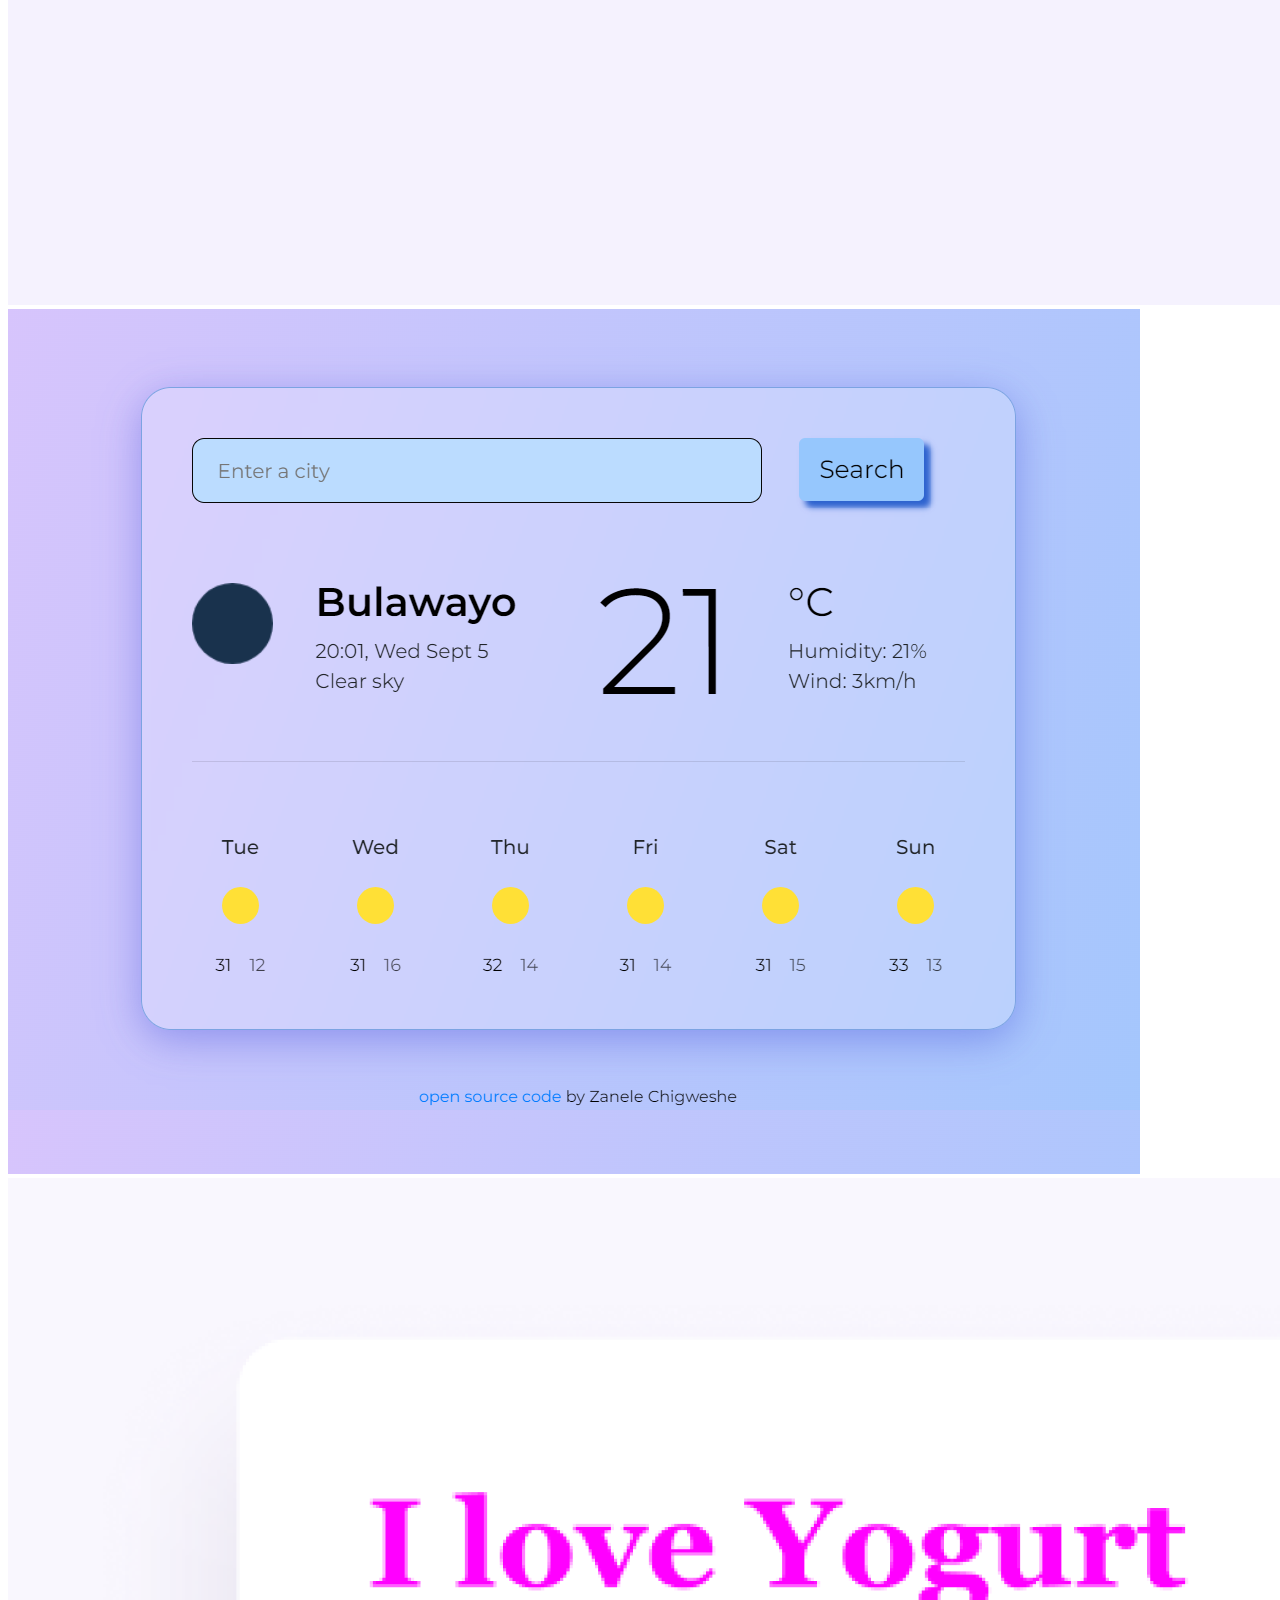
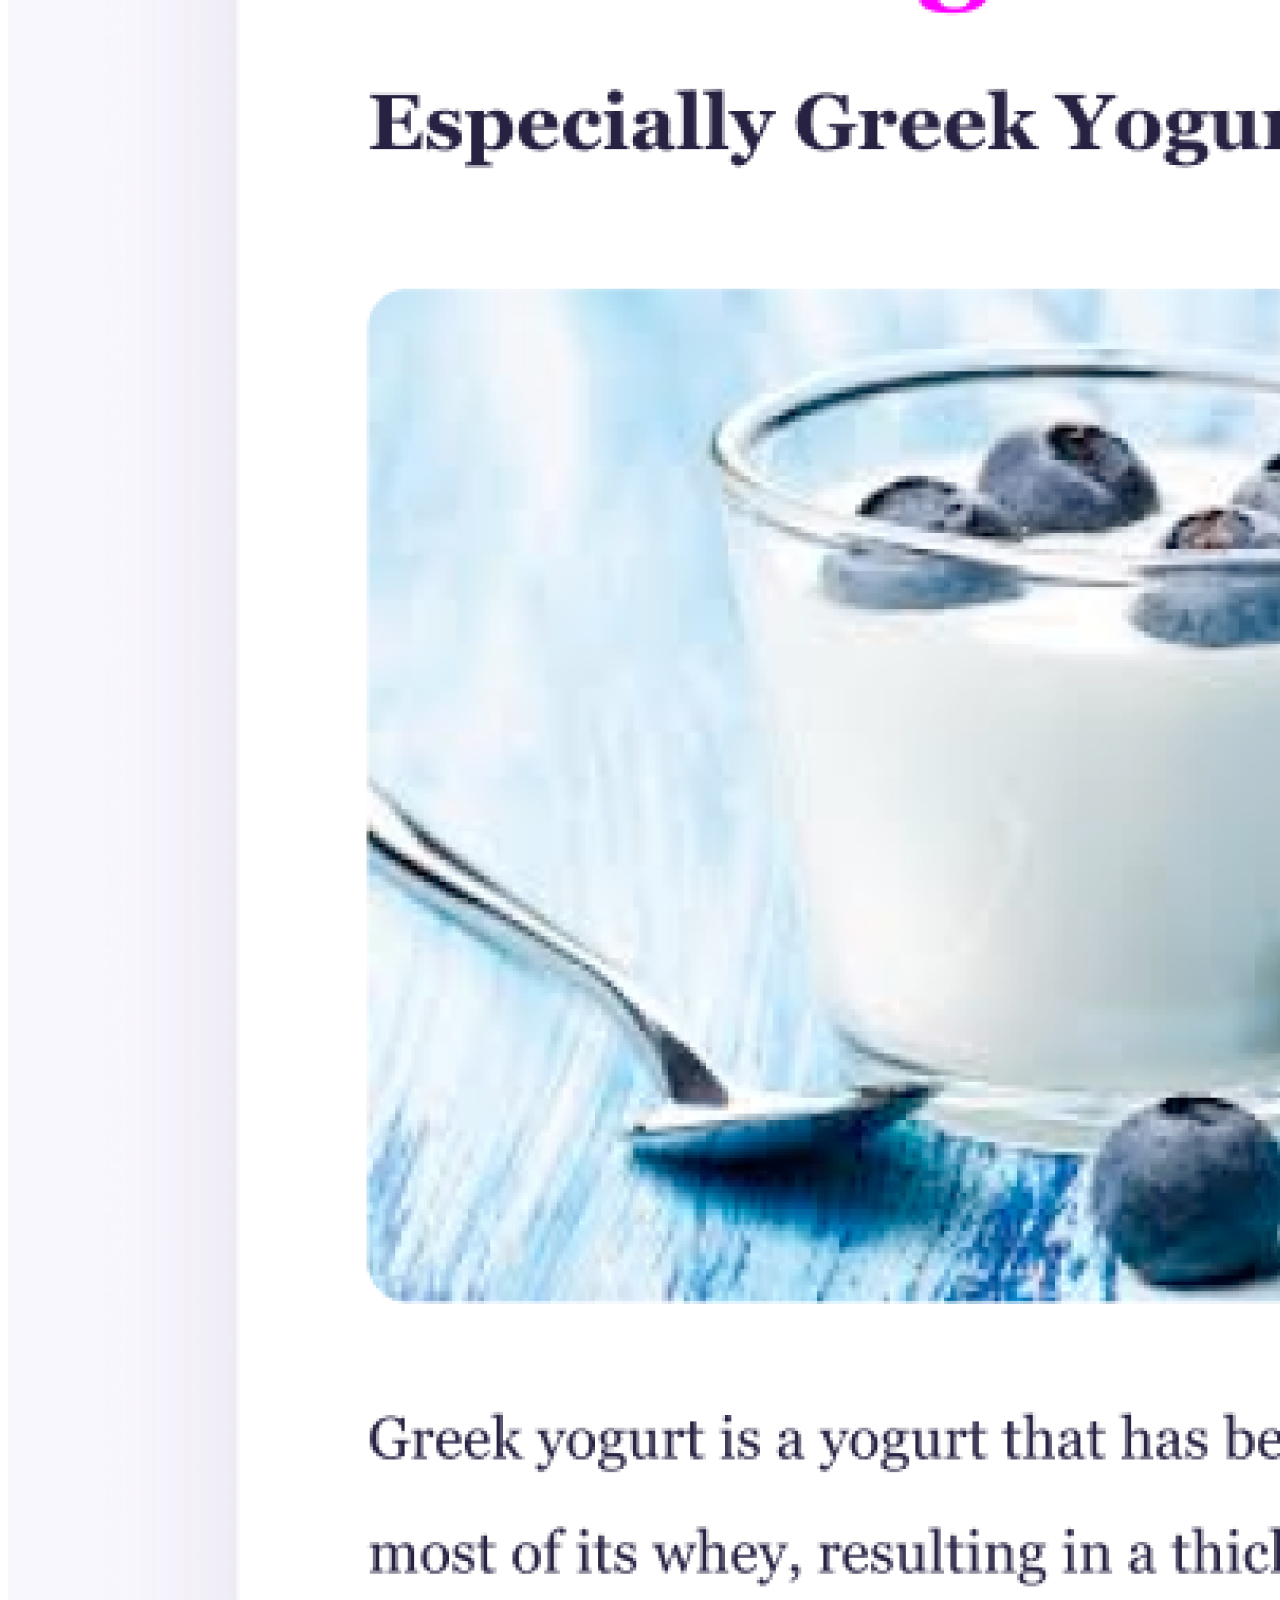
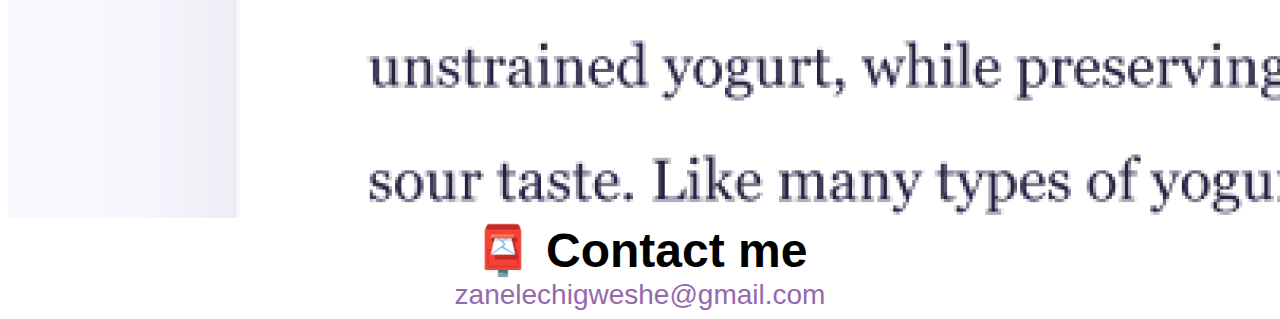
==== commit bd4b1ea7: "updated links" ====
--- a/about.html
+++ b/about.html
@@ -19,7 +19,9 @@
     <title>About Zanele Chigweshe</title>
   </head>
   <body>
-    <nav class="navbar navbar-expand-lg navbar-light bg-light fixed-top">
+    <nav
+      class="navbar navbar-expand-lg navbar-light bg-light fixed-top d-flex justify-content-between"
+    >
       <div class="container">
         <a class="navbar-brand" href="index.html">Zanele Chigweshe</a>
         <button
@@ -36,10 +38,12 @@
         <div class="collapse navbar-collapse" id="navbarNav">
           <ul class="navbar-nav">
             <li class="nav-item">
-              <a class="nav-link" aria-current="page" href="index.html">Home</a>
+              <a class="nav-link active" aria-current="page" href="index.html"
+                >Home</a
+              >
             </li>
             <li class="nav-item">
-              <a class="nav-link active" href="about.html">About me</a>
+              <a class="nav-link" href="about.html">About me</a>
             </li>
             <li class="nav-item">
               <a class="nav-link" href="contact.html">Contact me</a>
--- a/style.css
+++ b/style.css
@@ -53,7 +53,7 @@
   text-transform: capitalize;
   background: var(--primary-color);
   box-shadow: var(--box-shadow);
-  color: white;
+  color: rgb(245, 237, 246);
 }
 
 .about-link {
@@ -194,3 +194,7 @@
 div {
   display: block;
 }
+
+.nav-item {
+  padding: 0 15px;
+}
